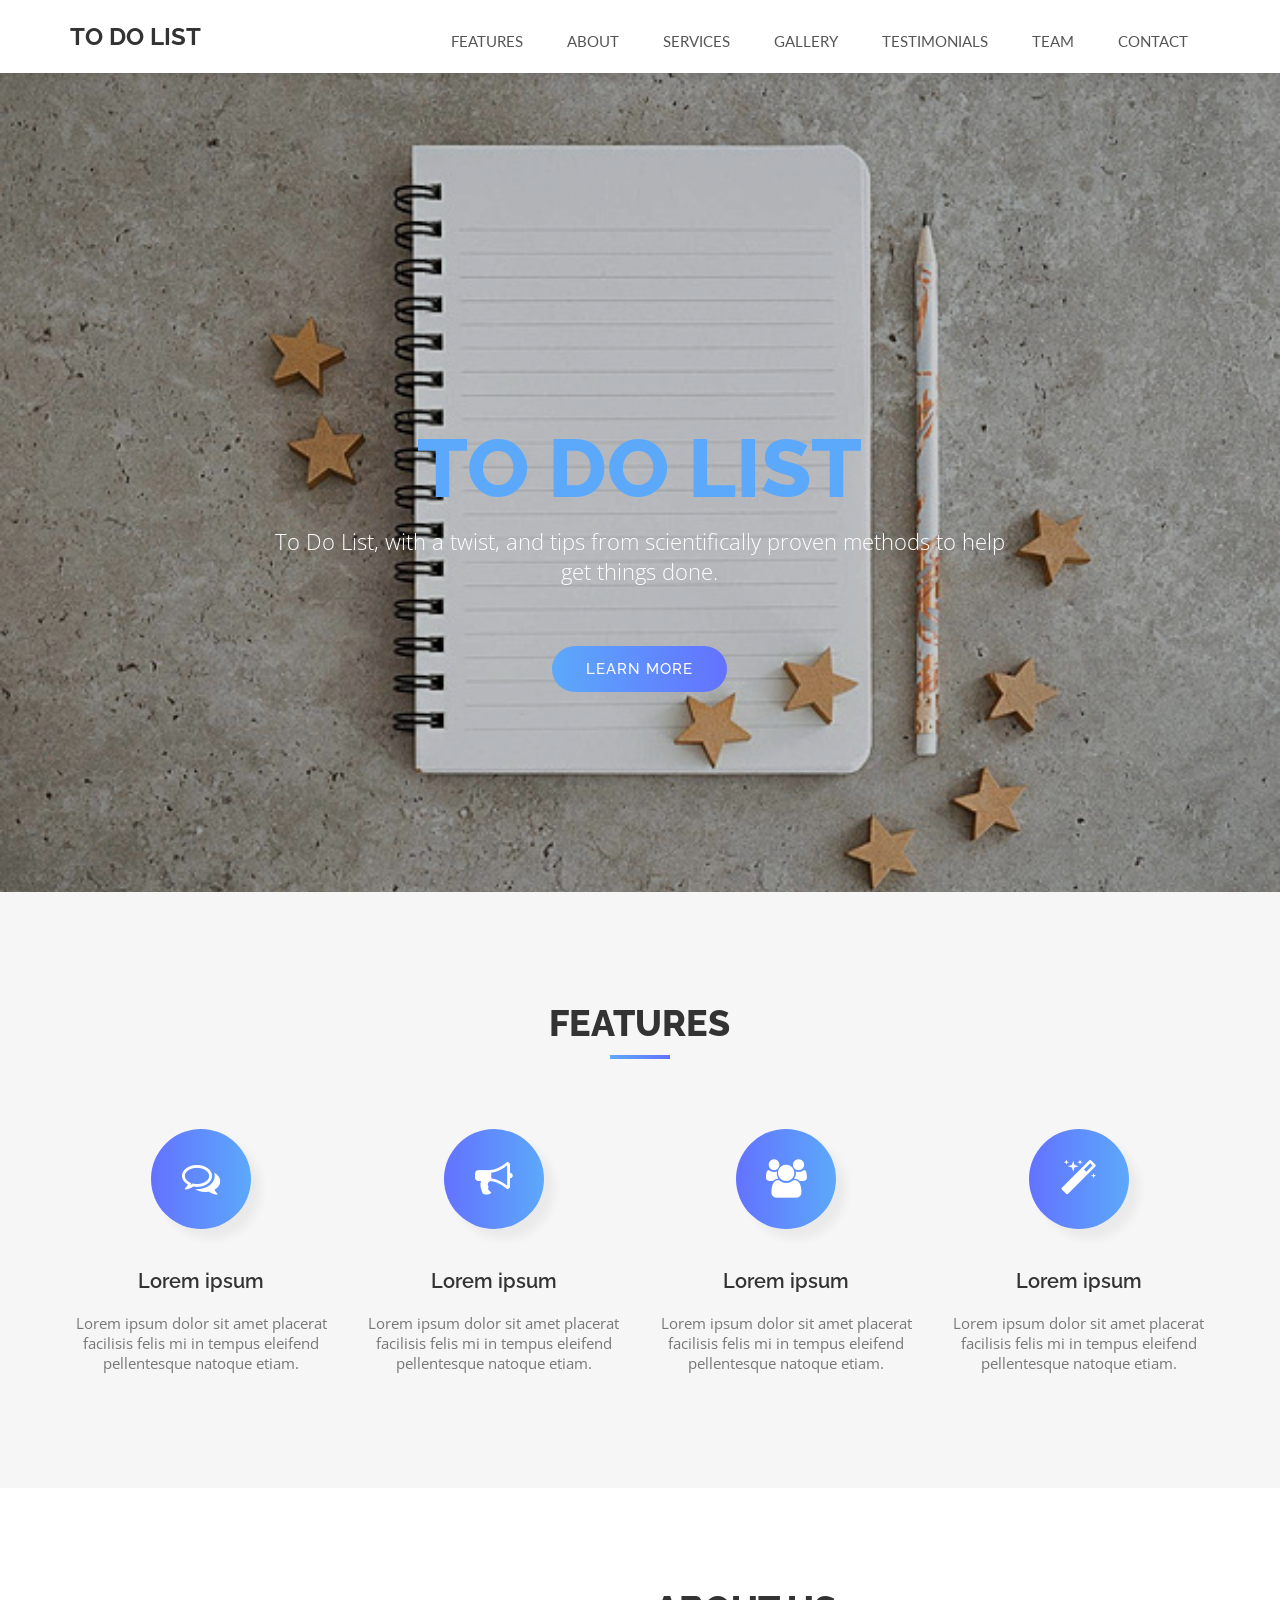
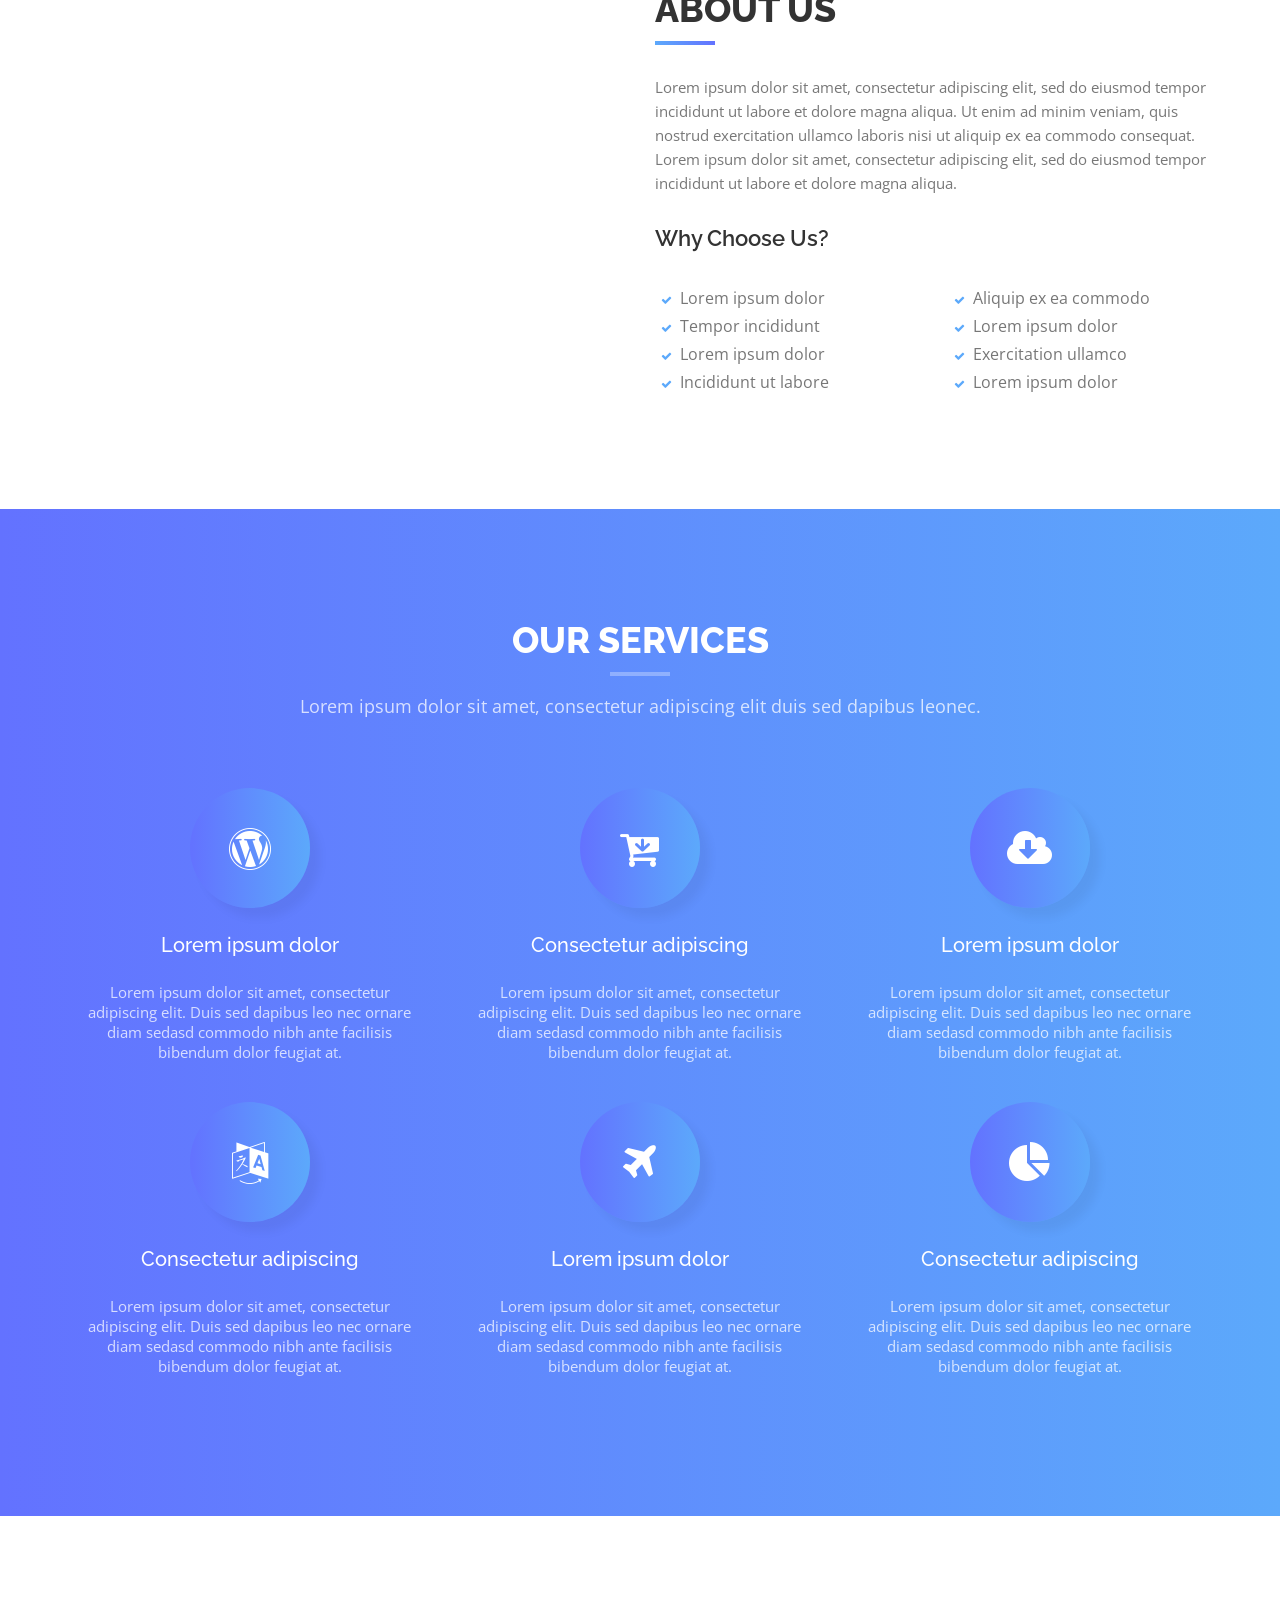
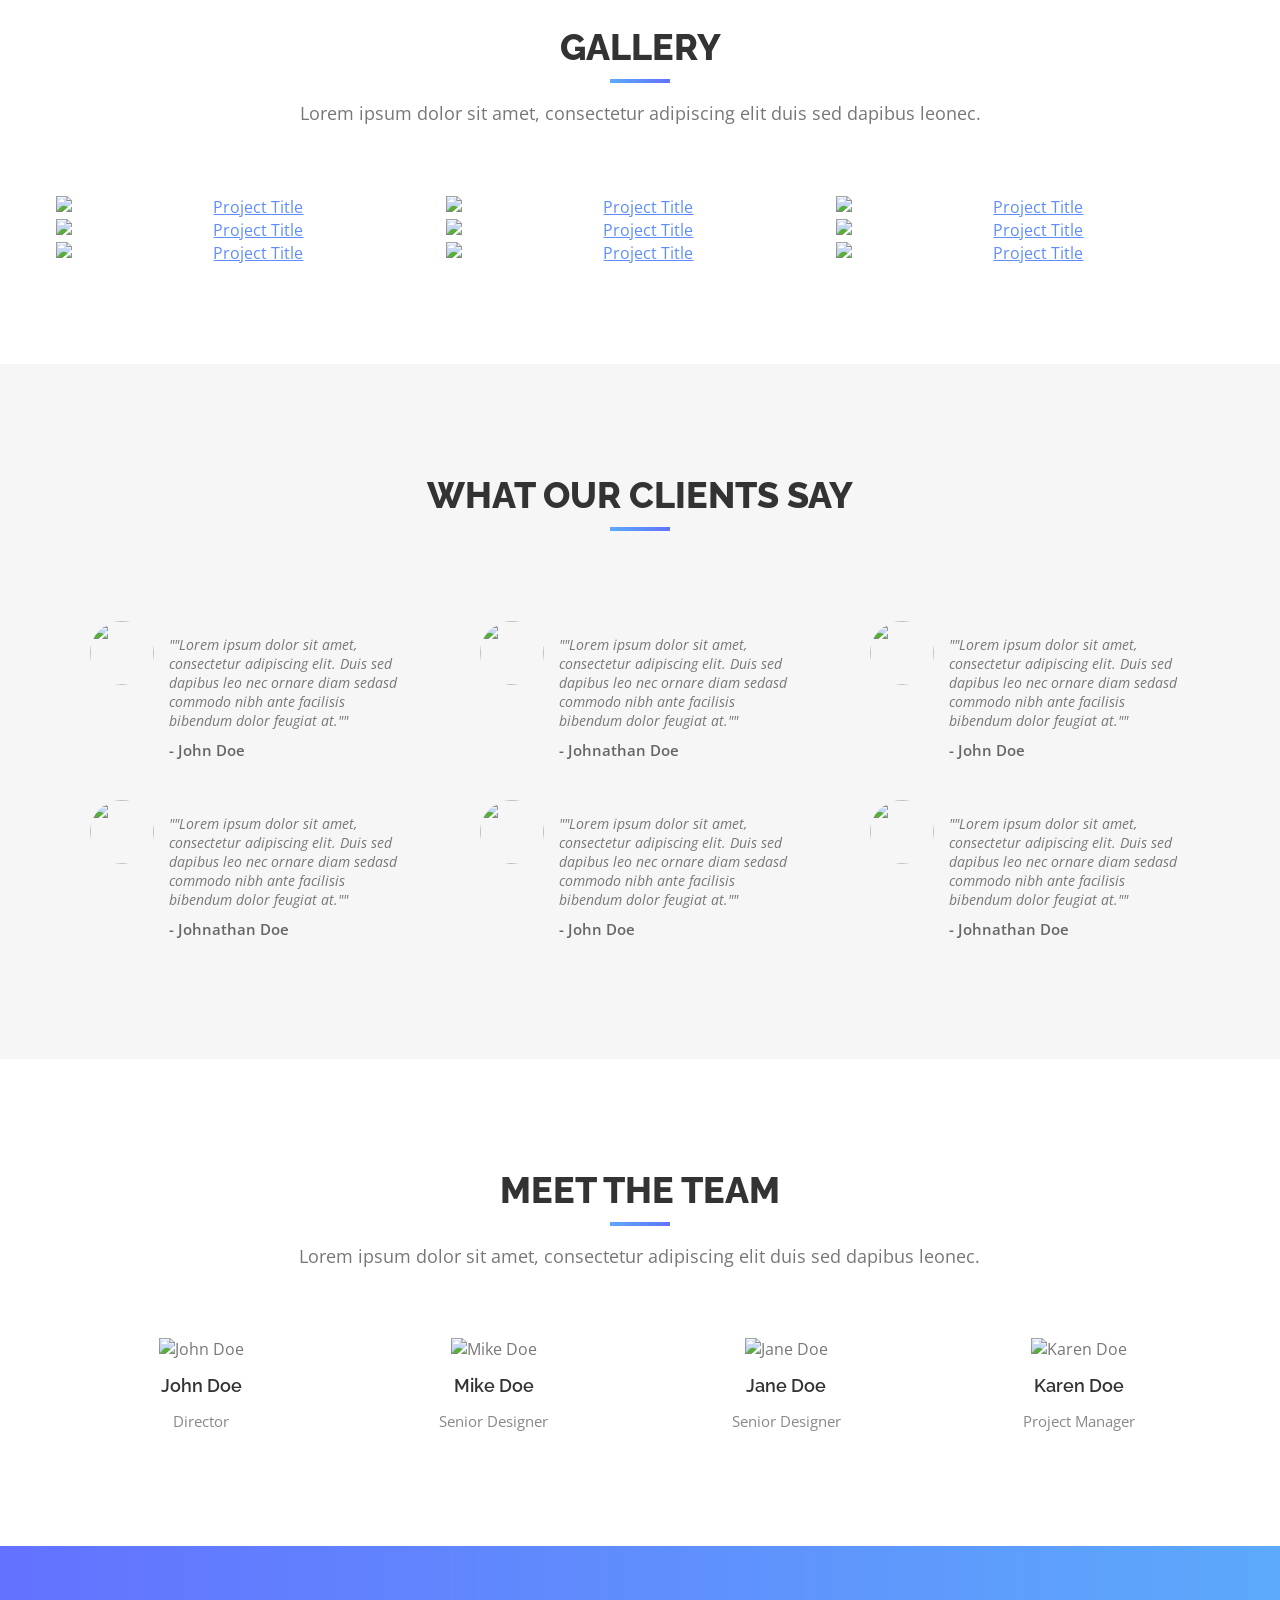
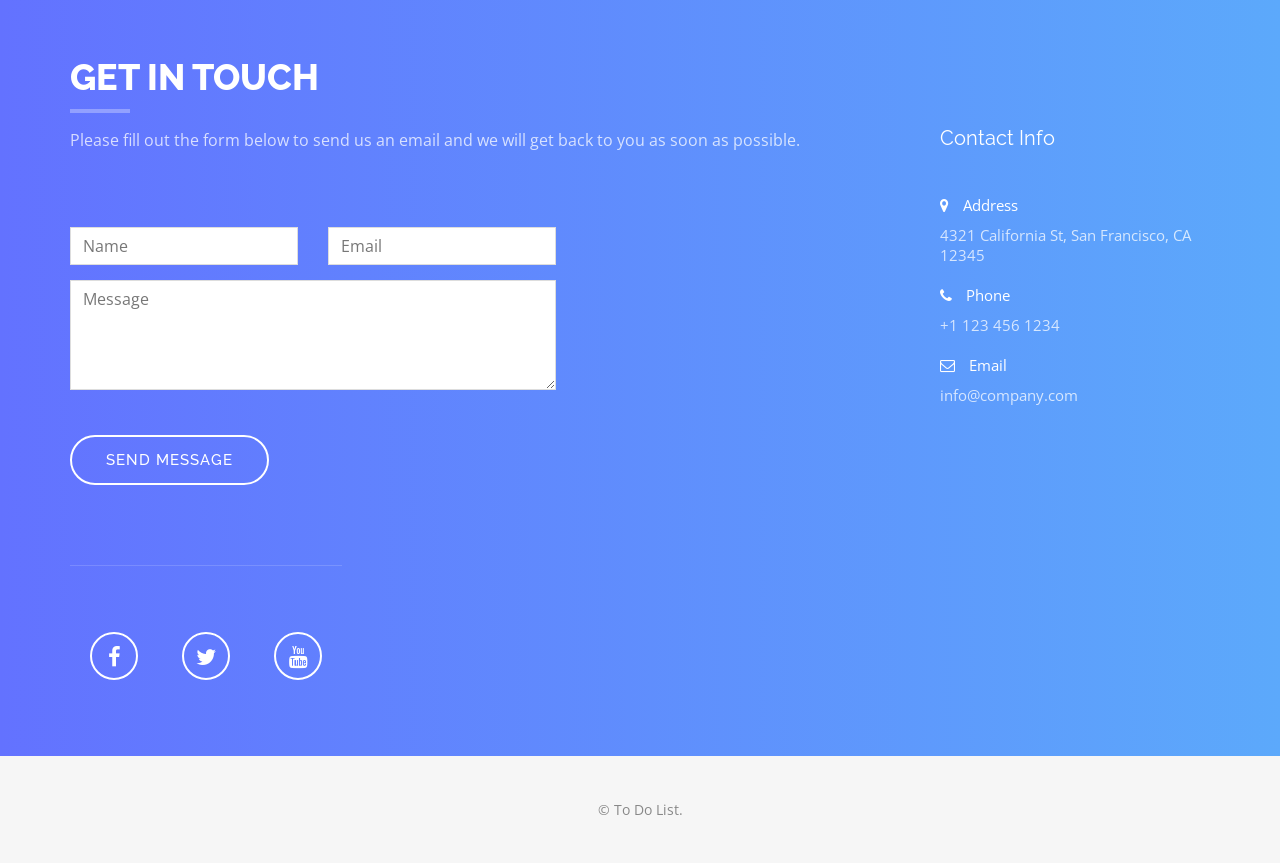
==== index.html @ b8f1b3ad "changed hero" ====
<!DOCTYPE html>
<html lang="en">
  <head>
    <meta charset="utf-8" />
    <meta name="viewport" content="width=device-width, initial-scale=1" />
    <link
      rel="stylesheet"
      href="https://cdn.jsdelivr.net/npm/font-awesome@4.7.0/css/font-awesome.min.css"
    />
    <link
      href="https://fonts.googleapis.com/css?family=Open+Sans:300,400,600,700|Lato:400,700|Raleway:300,400,500,600,700,800,900"
      rel="stylesheet"
    />
    <link rel="stylesheet" href="styles.css" />
    <title>To Do List</title>
    <meta
      name="description"
      content="Website for To Do List"
    />
  </head>
  <body id="page-top">
    <nav id="menu" class="site-nav">
      <div class="container nav-inner">
        <a class="nav-brand page-scroll" href="#page-top">
          To Do List
        </a>
        <button
          type="button"
          class="nav-toggle"
          aria-expanded="false"
          aria-controls="nav-links"
        >
          <span class="visually-hidden">Toggle navigation</span>
          <span class="nav-toggle-bar"></span>
          <span class="nav-toggle-bar"></span>
          <span class="nav-toggle-bar"></span>
        </button>
        <div id="nav-links" class="nav-links">
          <ul class="nav-list">
            <li><a href="#features" class="page-scroll">Features</a></li>
            <li><a href="#about" class="page-scroll">About</a></li>
            <li><a href="#services" class="page-scroll">Services</a></li>
            <li><a href="#portfolio" class="page-scroll">Gallery</a></li>
            <li><a href="#testimonials" class="page-scroll">Testimonials</a></li>
            <li><a href="#team" class="page-scroll">Team</a></li>
            <li><a href="#contact" class="page-scroll">Contact</a></li>
          </ul>
        </div>
      </div>
    </nav>

    <header id="header">
      <div class="intro">
        <div class="overlay">
          <div class="container">
            <div class="row">
              <div class="col-8 col-center intro-text">
                <h1><span>To Do List</span></h1>
                <p>
                  To Do List, with a twist, and tips from scientifically proven methods to help get things done.
                </p>
                <a href="#features" class="btn btn-custom btn-lg page-scroll">
                  Learn More
                </a>
              </div>
            </div>
          </div>
        </div>
      </div>
    </header>

    <div id="features" class="text-center">
      <div class="container">
        <div class="col-10 col-center section-title">
          <h2>Features</h2>
        </div>
        <div class="row">
          <div class="col-3">
            <i class="fa fa-comments-o"></i>
            <h3>Lorem ipsum</h3>
            <p>
              Lorem ipsum dolor sit amet placerat facilisis felis mi in tempus
              eleifend pellentesque natoque etiam.
            </p>
          </div>
          <div class="col-3">
            <i class="fa fa-bullhorn"></i>
            <h3>Lorem ipsum</h3>
            <p>
              Lorem ipsum dolor sit amet placerat facilisis felis mi in tempus
              eleifend pellentesque natoque etiam.
            </p>
          </div>
          <div class="col-3">
            <i class="fa fa-group"></i>
            <h3>Lorem ipsum</h3>
            <p>
              Lorem ipsum dolor sit amet placerat facilisis felis mi in tempus
              eleifend pellentesque natoque etiam.
            </p>
          </div>
          <div class="col-3">
            <i class="fa fa-magic"></i>
            <h3>Lorem ipsum</h3>
            <p>
              Lorem ipsum dolor sit amet placerat facilisis felis mi in tempus
              eleifend pellentesque natoque etiam.
            </p>
          </div>
        </div>
      </div>
    </div>

    <div id="about">
      <div class="container">
        <div class="row">
          <div class="col-6">
            <img src="img/about.jpg" class="img-fluid" alt="" />
          </div>
          <div class="col-6">
            <div class="about-text">
              <h2>About Us</h2>
              <p>
                Lorem ipsum dolor sit amet, consectetur adipiscing elit, sed do
                eiusmod tempor incididunt ut labore et dolore magna aliqua. Ut
                enim ad minim veniam, quis nostrud exercitation ullamco laboris
                nisi ut aliquip ex ea commodo consequat. Lorem ipsum dolor sit
                amet, consectetur adipiscing elit, sed do eiusmod tempor
                incididunt ut labore et dolore magna aliqua.
              </p>
              <h3>Why Choose Us?</h3>
              <div class="list-style">
                <div class="col-6">
                  <ul>
                    <li>Lorem ipsum dolor</li>
                    <li>Tempor incididunt</li>
                    <li>Lorem ipsum dolor</li>
                    <li>Incididunt ut labore</li>
                  </ul>
                </div>
                <div class="col-6">
                  <ul>
                    <li>Aliquip ex ea commodo</li>
                    <li>Lorem ipsum dolor</li>
                    <li>Exercitation ullamco</li>
                    <li>Lorem ipsum dolor</li>
                  </ul>
                </div>
              </div>
            </div>
          </div>
        </div>
      </div>
    </div>

    <div id="services" class="text-center">
      <div class="container">
        <div class="section-title">
          <h2>Our Services</h2>
          <p>
            Lorem ipsum dolor sit amet, consectetur adipiscing elit duis sed
            dapibus leonec.
          </p>
        </div>
        <div class="row">
          <div class="col-4">
            <i class="fa fa-wordpress"></i>
            <div class="service-desc">
              <h3>Lorem ipsum dolor</h3>
              <p>
                Lorem ipsum dolor sit amet, consectetur adipiscing elit. Duis sed
                dapibus leo nec ornare diam sedasd commodo nibh ante facilisis
                bibendum dolor feugiat at.
              </p>
            </div>
          </div>
          <div class="col-4">
            <i class="fa fa-cart-arrow-down"></i>
            <div class="service-desc">
              <h3>Consectetur adipiscing</h3>
              <p>
                Lorem ipsum dolor sit amet, consectetur adipiscing elit. Duis sed
                dapibus leo nec ornare diam sedasd commodo nibh ante facilisis
                bibendum dolor feugiat at.
              </p>
            </div>
          </div>
          <div class="col-4">
            <i class="fa fa-cloud-download"></i>
            <div class="service-desc">
              <h3>Lorem ipsum dolor</h3>
              <p>
                Lorem ipsum dolor sit amet, consectetur adipiscing elit. Duis sed
                dapibus leo nec ornare diam sedasd commodo nibh ante facilisis
                bibendum dolor feugiat at.
              </p>
            </div>
          </div>
          <div class="col-4">
            <i class="fa fa-language"></i>
            <div class="service-desc">
              <h3>Consectetur adipiscing</h3>
              <p>
                Lorem ipsum dolor sit amet, consectetur adipiscing elit. Duis sed
                dapibus leo nec ornare diam sedasd commodo nibh ante facilisis
                bibendum dolor feugiat at.
              </p>
            </div>
          </div>
          <div class="col-4">
            <i class="fa fa-plane"></i>
            <div class="service-desc">
              <h3>Lorem ipsum dolor</h3>
              <p>
                Lorem ipsum dolor sit amet, consectetur adipiscing elit. Duis sed
                dapibus leo nec ornare diam sedasd commodo nibh ante facilisis
                bibendum dolor feugiat at.
              </p>
            </div>
          </div>
          <div class="col-4">
            <i class="fa fa-pie-chart"></i>
            <div class="service-desc">
              <h3>Consectetur adipiscing</h3>
              <p>
                Lorem ipsum dolor sit amet, consectetur adipiscing elit. Duis sed
                dapibus leo nec ornare diam sedasd commodo nibh ante facilisis
                bibendum dolor feugiat at.
              </p>
            </div>
          </div>
        </div>
      </div>
    </div>

    <div id="portfolio" class="text-center">
      <div class="container">
        <div class="section-title">
          <h2>Gallery</h2>
          <p>
            Lorem ipsum dolor sit amet, consectetur adipiscing elit duis sed
            dapibus leonec.
          </p>
        </div>
        <div class="row">
          <div class="portfolio-items">
            <div class="col-4">
              <div class="portfolio-item">
                <div class="hover-bg">
                  <a
                    href="img/portfolio/01-large.jpg"
                    title="Project Title"
                    data-lightbox-gallery="gallery1"
                  >
                    <div class="hover-text">
                      <h4>Project Title</h4>
                    </div>
                    <img
                      src="img/portfolio/01-small.jpg"
                      class="img-fluid"
                      alt="Project Title"
                    />
                  </a>
                </div>
              </div>
            </div>
            <div class="col-4">
              <div class="portfolio-item">
                <div class="hover-bg">
                  <a
                    href="img/portfolio/02-large.jpg"
                    title="Project Title"
                    data-lightbox-gallery="gallery1"
                  >
                    <div class="hover-text">
                      <h4>Project Title</h4>
                    </div>
                    <img
                      src="img/portfolio/02-small.jpg"
                      class="img-fluid"
                      alt="Project Title"
                    />
                  </a>
                </div>
              </div>
            </div>
            <div class="col-4">
              <div class="portfolio-item">
                <div class="hover-bg">
                  <a
                    href="img/portfolio/03-large.jpg"
                    title="Project Title"
                    data-lightbox-gallery="gallery1"
                  >
                    <div class="hover-text">
                      <h4>Project Title</h4>
                    </div>
                    <img
                      src="img/portfolio/03-small.jpg"
                      class="img-fluid"
                      alt="Project Title"
                    />
                  </a>
                </div>
              </div>
            </div>
            <div class="col-4">
              <div class="portfolio-item">
                <div class="hover-bg">
                  <a
                    href="img/portfolio/04-large.jpg"
                    title="Project Title"
                    data-lightbox-gallery="gallery1"
                  >
                    <div class="hover-text">
                      <h4>Project Title</h4>
                    </div>
                    <img
                      src="img/portfolio/04-small.jpg"
                      class="img-fluid"
                      alt="Project Title"
                    />
                  </a>
                </div>
              </div>
            </div>
            <div class="col-4">
              <div class="portfolio-item">
                <div class="hover-bg">
                  <a
                    href="img/portfolio/05-large.jpg"
                    title="Project Title"
                    data-lightbox-gallery="gallery1"
                  >
                    <div class="hover-text">
                      <h4>Project Title</h4>
                    </div>
                    <img
                      src="img/portfolio/05-small.jpg"
                      class="img-fluid"
                      alt="Project Title"
                    />
                  </a>
                </div>
              </div>
            </div>
            <div class="col-4">
              <div class="portfolio-item">
                <div class="hover-bg">
                  <a
                    href="img/portfolio/06-large.jpg"
                    title="Project Title"
                    data-lightbox-gallery="gallery1"
                  >
                    <div class="hover-text">
                      <h4>Project Title</h4>
                    </div>
                    <img
                      src="img/portfolio/06-small.jpg"
                      class="img-fluid"
                      alt="Project Title"
                    />
                  </a>
                </div>
              </div>
            </div>
            <div class="col-4">
              <div class="portfolio-item">
                <div class="hover-bg">
                  <a
                    href="img/portfolio/07-large.jpg"
                    title="Project Title"
                    data-lightbox-gallery="gallery1"
                  >
                    <div class="hover-text">
                      <h4>Project Title</h4>
                    </div>
                    <img
                      src="img/portfolio/07-small.jpg"
                      class="img-fluid"
                      alt="Project Title"
                    />
                  </a>
                </div>
              </div>
            </div>
            <div class="col-4">
              <div class="portfolio-item">
                <div class="hover-bg">
                  <a
                    href="img/portfolio/08-large.jpg"
                    title="Project Title"
                    data-lightbox-gallery="gallery1"
                  >
                    <div class="hover-text">
                      <h4>Project Title</h4>
                    </div>
                    <img
                      src="img/portfolio/08-small.jpg"
                      class="img-fluid"
                      alt="Project Title"
                    />
                  </a>
                </div>
              </div>
            </div>
            <div class="col-4">
              <div class="portfolio-item">
                <div class="hover-bg">
                  <a
                    href="img/portfolio/09-large.jpg"
                    title="Project Title"
                    data-lightbox-gallery="gallery1"
                  >
                    <div class="hover-text">
                      <h4>Project Title</h4>
                    </div>
                    <img
                      src="img/portfolio/09-small.jpg"
                      class="img-fluid"
                      alt="Project Title"
                    />
                  </a>
                </div>
              </div>
            </div>
          </div>
        </div>
      </div>
    </div>

    <div id="testimonials">
      <div class="container">
        <div class="section-title text-center">
          <h2>What our clients say</h2>
        </div>
        <div class="row">
          <div class="col-4">
            <div class="testimonial">
              <div class="testimonial-image">
                <img src="img/testimonials/01.jpg" alt="" />
              </div>
              <div class="testimonial-content">
                <p>
                  ""Lorem ipsum dolor sit amet, consectetur adipiscing elit. Duis
                  sed dapibus leo nec ornare diam sedasd commodo nibh ante
                  facilisis bibendum dolor feugiat at.""
                </p>
                <div class="testimonial-meta"> - John Doe </div>
              </div>
            </div>
          </div>
          <div class="col-4">
            <div class="testimonial">
              <div class="testimonial-image">
                <img src="img/testimonials/02.jpg" alt="" />
              </div>
              <div class="testimonial-content">
                <p>
                  ""Lorem ipsum dolor sit amet, consectetur adipiscing elit. Duis
                  sed dapibus leo nec ornare diam sedasd commodo nibh ante
                  facilisis bibendum dolor feugiat at.""
                </p>
                <div class="testimonial-meta"> - Johnathan Doe </div>
              </div>
            </div>
          </div>
          <div class="col-4">
            <div class="testimonial">
              <div class="testimonial-image">
                <img src="img/testimonials/03.jpg" alt="" />
              </div>
              <div class="testimonial-content">
                <p>
                  ""Lorem ipsum dolor sit amet, consectetur adipiscing elit. Duis
                  sed dapibus leo nec ornare diam sedasd commodo nibh ante
                  facilisis bibendum dolor feugiat at.""
                </p>
                <div class="testimonial-meta"> - John Doe </div>
              </div>
            </div>
          </div>
          <div class="col-4">
            <div class="testimonial">
              <div class="testimonial-image">
                <img src="img/testimonials/04.jpg" alt="" />
              </div>
              <div class="testimonial-content">
                <p>
                  ""Lorem ipsum dolor sit amet, consectetur adipiscing elit. Duis
                  sed dapibus leo nec ornare diam sedasd commodo nibh ante
                  facilisis bibendum dolor feugiat at.""
                </p>
                <div class="testimonial-meta"> - Johnathan Doe </div>
              </div>
            </div>
          </div>
          <div class="col-4">
            <div class="testimonial">
              <div class="testimonial-image">
                <img src="img/testimonials/05.jpg" alt="" />
              </div>
              <div class="testimonial-content">
                <p>
                  ""Lorem ipsum dolor sit amet, consectetur adipiscing elit. Duis
                  sed dapibus leo nec ornare diam sedasd commodo nibh ante
                  facilisis bibendum dolor feugiat at.""
                </p>
                <div class="testimonial-meta"> - John Doe </div>
              </div>
            </div>
          </div>
          <div class="col-4">
            <div class="testimonial">
              <div class="testimonial-image">
                <img src="img/testimonials/06.jpg" alt="" />
              </div>
              <div class="testimonial-content">
                <p>
                  ""Lorem ipsum dolor sit amet, consectetur adipiscing elit. Duis
                  sed dapibus leo nec ornare diam sedasd commodo nibh ante
                  facilisis bibendum dolor feugiat at.""
                </p>
                <div class="testimonial-meta"> - Johnathan Doe </div>
              </div>
            </div>
          </div>
        </div>
      </div>
    </div>

    <div id="team" class="text-center">
      <div class="container">
        <div class="col-8 col-center section-title">
          <h2>Meet the Team</h2>
          <p>
            Lorem ipsum dolor sit amet, consectetur adipiscing elit duis sed
            dapibus leonec.
          </p>
        </div>
        <div class="row">
          <div class="col-3 team">
            <div class="team-card">
              <img src="img/team/01.jpg" alt="John Doe" class="team-img" />
              <div class="team-caption">
                <h4>John Doe</h4>
                <p>Director</p>
              </div>
            </div>
          </div>
          <div class="col-3 team">
            <div class="team-card">
              <img src="img/team/02.jpg" alt="Mike Doe" class="team-img" />
              <div class="team-caption">
                <h4>Mike Doe</h4>
                <p>Senior Designer</p>
              </div>
            </div>
          </div>
          <div class="col-3 team">
            <div class="team-card">
              <img src="img/team/03.jpg" alt="Jane Doe" class="team-img" />
              <div class="team-caption">
                <h4>Jane Doe</h4>
                <p>Senior Designer</p>
              </div>
            </div>
          </div>
          <div class="col-3 team">
            <div class="team-card">
              <img src="img/team/04.jpg" alt="Karen Doe" class="team-img" />
              <div class="team-caption">
                <h4>Karen Doe</h4>
                <p>Project Manager</p>
              </div>
            </div>
          </div>
        </div>
      </div>
    </div>

    <div>
      <div id="contact">
        <div class="container">
          <div class="col-8">
            <div class="row">
              <div class="section-title">
                <h2>Get In Touch</h2>
                <p>
                  Please fill out the form below to send us an email and we will
                  get back to you as soon as possible.
                </p>
              </div>
              <form name="sentMessage" novalidate>
                <div class="row">
                  <div class="col-6">
                    <div class="form-group">
                      <input
                        type="text"
                        id="name"
                        name="name"
                        class="field"
                        placeholder="Name"
                        required
                      />
                      <p class="field-error"></p>
                    </div>
                  </div>
                  <div class="col-6">
                    <div class="form-group">
                      <input
                        type="email"
                        id="email"
                        name="email"
                        class="field"
                        placeholder="Email"
                        required
                      />
                      <p class="field-error"></p>
                    </div>
                  </div>
                </div>
                <div class="form-group">
                  <textarea
                    name="message"
                    id="message"
                    class="field"
                    rows="4"
                    placeholder="Message"
                    required
                  ></textarea>
                  <p class="field-error"></p>
                </div>
                <div id="success"></div>
                <button type="submit" class="btn btn-custom btn-lg">
                  Send Message
                </button>
              </form>
            </div>
          </div>
          <div class="col-3 col-offset-1 contact-info">
            <div class="contact-item">
              <h3>Contact Info</h3>
              <p>
                <span><i class="fa fa-map-marker"></i> Address</span>
                4321 California St, San Francisco, CA 12345
              </p>
            </div>
            <div class="contact-item">
              <p>
                <span><i class="fa fa-phone"></i> Phone</span>
                +1 123 456 1234
              </p>
            </div>
            <div class="contact-item">
              <p>
                <span><i class="fa fa-envelope-o"></i> Email</span>
                info@company.com
              </p>
            </div>
          </div>
          <div class="col-12">
            <div class="row">
              <div class="social">
                <ul>
                  <li>
                    <a href="https://fb.com"><i class="fa fa-facebook"></i></a>
                  </li>
                  <li>
                    <a href="https://twitter.com"
                      ><i class="fa fa-twitter"></i
                    ></a>
                  </li>
                  <li>
                    <a href="https://youtube.com"
                      ><i class="fa fa-youtube"></i
                    ></a>
                  </li>
                </ul>
              </div>
            </div>
          </div>
        </div>
      </div>
      <div id="footer">
        <div class="container text-center">
          <p>
            &copy; To Do List.
          </p>
        </div>
      </div>
    </div>

    <script src="script.js"></script>
  </body>
</html>
---- styles.css ----
*,
*::before,
*::after {
  box-sizing: border-box;
}

body,
html {
  font-family: "Open Sans", sans-serif;
  text-rendering: optimizeLegibility !important;
  -webkit-font-smoothing: antialiased !important;
  color: #777;
  font-weight: 400;
  width: 100% !important;
  height: 100% !important;
  margin: 0;
}

body {
  padding-top: 70px;
}

img {
  max-width: 100%;
  height: auto;
}

/* Layout */
.container {
  max-width: 1170px;
  margin: 0 auto;
  padding: 0 15px;
}

.row {
  display: flex;
  flex-wrap: wrap;
  margin: 0 -15px;
}

[class*="col-"] {
  padding: 0 15px;
  width: 100%;
}

.col-12 {
  width: 100%;
}

.col-10 {
  width: 83.333%;
}

.col-8 {
  width: 66.666%;
}

.col-6 {
  width: 50%;
}

.col-4 {
  width: 33.333%;
}

.col-3 {
  width: 25%;
}

.col-center {
  margin-left: auto;
  margin-right: auto;
}

.col-offset-1 {
  margin-left: 8.333%;
}

.text-center {
  text-align: center;
}

.visually-hidden {
  position: absolute;
  width: 1px;
  height: 1px;
  padding: 0;
  margin: -1px;
  overflow: hidden;
  clip: rect(0, 0, 0, 0);
  border: 0;
}

.img-fluid {
  display: block;
  max-width: 100%;
  height: auto;
}

.btn {
  display: inline-block;
  text-decoration: none;
  cursor: pointer;
}

.btn-lg {
  font-size: 18px;
}

@media (max-width: 991px) {
  .col-4,
  .col-3 {
    width: 50%;
  }

  .col-offset-1 {
    margin-left: 0;
  }
}

@media (max-width: 767px) {
  body {
    padding-top: 60px;
  }

  .col-8,
  .col-6,
  .col-4,
  .col-10 {
    width: 100%;
  }

  #features .col-3 {
    width: 50%;
  }

  #about .list-style .col-6 {
    width: 100%;
  }
}
h2,
h3,
h4 {
  font-family: "Raleway", sans-serif;
}
h2 {
  text-transform: uppercase;
  margin: 0 0 20px;
  font-weight: 800;
  font-size: 36px;
  color: #333;
}
h3 {
  font-size: 20px;
  font-weight: 600;
  color: #333;
}
h4 {
  font-size: 18px;
  color: #333;
  font-weight: 600;
}
h5 {
  text-transform: uppercase;
  font-weight: 700;
  line-height: 20px;
}
p {
  font-size: 15px;
}
p.intro {
  margin: 12px 0 0;
  line-height: 24px;
}
a {
  color: #608dfd;
  font-weight: 400;
}
a:hover,
a:focus {
  text-decoration: none;
  color: #608dfd;
}
ul,
ol {
  list-style: none;
}
ul,
ol {
  padding: 0;
}
hr {
  height: 2px;
  width: 70px;
  text-align: center;
  position: relative;
  background: #1e7a46;
  margin-bottom: 20px;
  border: 0;
}
/* Navigation */
#menu.site-nav {
  position: fixed;
  top: 0;
  left: 0;
  right: 0;
  z-index: 1000;
  padding: 15px 0;
  transition: all 0.8s;
  background-color: #fff;
  box-shadow: 0 0 10px rgba(0, 0, 0, 0.15);
}

#menu .nav-inner {
  display: flex;
  align-items: center;
  justify-content: space-between;
  flex-wrap: wrap;
}

#menu a.nav-brand {
  font-family: "Raleway", sans-serif;
  font-size: 24px;
  font-weight: 700;
  color: #333;
  text-transform: uppercase;
  text-decoration: none;
}

#menu .nav-list {
  display: flex;
  flex-wrap: wrap;
  align-items: center;
  justify-content: flex-end;
  margin: 0;
  padding: 0;
  list-style: none;
}

#menu .nav-list > li > a {
  position: relative;
  display: block;
  font-family: "Lato", sans-serif;
  text-transform: uppercase;
  color: #555;
  font-size: 15px;
  font-weight: 400;
  padding: 8px 2px;
  margin: 9px 20px 0;
  text-decoration: none;
}

#menu .nav-list > li > a::after {
  display: block;
  position: absolute;
  left: 0;
  bottom: -1px;
  width: 0;
  height: 2px;
  background: linear-gradient(to right, #6372ff 0%, #5ca9fb 100%);
  content: "";
  transition: width 0.2s;
}

#menu .nav-list > li > a:hover::after,
#menu .nav-list > li > a:focus::after {
  width: 100%;
}

.nav-toggle {
  display: none;
  flex-direction: column;
  justify-content: center;
  gap: 5px;
  width: 44px;
  height: 44px;
  padding: 0;
  border: 1px solid #ddd;
  border-radius: 0;
  background: #fff;
  cursor: pointer;
}

.nav-toggle-bar {
  display: block;
  width: 22px;
  height: 2px;
  margin: 0 auto;
  background-color: #555;
  transition: background-color 0.2s;
}

.nav-toggle:hover,
.nav-toggle:focus {
  border-color: #608dfd;
}

.nav-toggle:hover .nav-toggle-bar,
.nav-toggle:focus .nav-toggle-bar {
  background-color: #608dfd;
}

@media (max-width: 767px) {
  .nav-toggle {
    display: flex;
  }

  #menu .nav-links {
    display: none;
    width: 100%;
    order: 3;
  }

  #menu .nav-links.is-open {
    display: block;
  }

  #menu .nav-list {
    flex-direction: column;
    align-items: flex-start;
    padding: 10px 0 5px;
  }

  #menu .nav-list > li > a {
    margin: 6px 0;
  }
}
.section-title {
  margin-bottom: 70px;
}
.section-title h2 {
  position: relative;
  margin-top: 10px;
  margin-bottom: 15px;
  padding-bottom: 15px;
}
.section-title h2::after {
  position: absolute;
  content: "";
  background: linear-gradient(to right, #5ca9fb 0%, #6372ff 100%);
  height: 4px;
  width: 60px;
  bottom: 0;
  margin-left: -30px;
  left: 50%;
}
.section-title p {
  font-size: 18px;
}
.btn-custom {
  font-family: "Raleway", sans-serif;
  text-transform: uppercase;
  color: #fff;
  background-color: #5ca9fb;
  background-image: linear-gradient(to right, #5ca9fb 0%, #6372ff 100%);
  padding: 14px 34px;
  letter-spacing: 1px;
  margin: 0;
  font-size: 15px;
  font-weight: 500;
  border-radius: 25px;
  transition: all 0.5s linear;
  border: 0;
}
.btn-custom:hover,
.btn-custom:focus,
.btn-custom.focus,
.btn-custom:active,
.btn-custom.active {
  color: #fff;
  background-image: none;
  background-color: #6372ff;
}
.btn:active,
.btn.active {
  background-image: none;
  outline: 0;
  -webkit-box-shadow: none;
  box-shadow: none;
}
a:focus,
.btn:focus,
.btn:active:focus,
.btn.active:focus,
.btn.focus,
.btn:active.focus,
.btn.active.focus {
  outline: none;
  outline-offset: none;
}
/* Header Section */
.intro {
  display: table;
  width: 100%;
  padding: 0;
  background: url(img/intro-bg.jpg) center center no-repeat;
  background-color: #e5e5e5;
  -webkit-background-size: cover;
  -moz-background-size: cover;
  background-size: cover;
  -o-background-size: cover;
}
.intro .overlay {
  background: rgba(0, 0, 0, 0.2);
}
.intro h1 {
  font-family: "Raleway", sans-serif;
  color: #fff;
  font-size: 82px;
  font-weight: 700;
  text-transform: uppercase;
  margin-top: 0;
  margin-bottom: 10px;
}
.intro h1 span {
  font-weight: 800;
  color: #5ca9fb;
}
.intro p {
  color: #fff;
  font-size: 22px;
  font-weight: 300;
  line-height: 30px;
  margin: 0 auto;
  margin-bottom: 60px;
}
header .intro-text {
  padding-top: 350px;
  padding-bottom: 200px;
  text-align: center;
}
/* Features Section */
#features {
  padding: 100px 0;
  background: #f6f6f6;
}
#features i.fa {
  font-size: 38px;
  margin-bottom: 20px;
  transition: all 0.5s;
  color: #fff;
  width: 100px;
  height: 100px;
  padding: 30px 0;
  border-radius: 50%;
  background: linear-gradient(to right, #6372ff 0%, #5ca9fb 100%);
  box-shadow: 10px 10px 10px rgba(0, 0, 0, 0.05);
}
/* About Section */
#about {
  padding: 100px 0;
}
#about h3 {
  font-size: 22px;
  margin: 0 0 20px;
}
#about h2 {
  position: relative;
  margin-bottom: 15px;
  padding-bottom: 15px;
}
#about h2::after {
  position: absolute;
  content: "";
  background: linear-gradient(to right, #5ca9fb 0%, #6372ff 100%);
  height: 4px;
  width: 60px;
  bottom: 0;
  left: 0;
}
#about .list-style {
  display: flex;
  flex-wrap: wrap;
  margin: 0 -15px;
}

#about .list-style .col-6 {
  width: 50%;
}

#about .about-text li {
  margin-bottom: 6px;
  margin-left: 6px;
  list-style: none;
  padding: 0;
}
#about .about-text li:before {
  content: "\f00c";
  font-family: "FontAwesome";
  color: #5ca9fb;
  font-size: 11px;
  font-weight: 300;
  padding-right: 8px;
}
#about img {
  width: 520px;
  margin-top: 10px;
  background: #fff;
  border-right: 0;
  box-shadow: 0 0 50px rgba(0, 0, 0, 0.06);
}
#about p {
  line-height: 24px;
  margin: 30px 0;
}
/* Services Section */
#services {
  padding: 100px 0;
  background: linear-gradient(to right, #6372ff 0%, #5ca9fb 100%);
  color: #fff;
}
#services .service-desc {
  margin: 10px 10px 20px;
}
#services h2 {
  color: #fff;
}
#services .section-title h2::after {
  position: absolute;
  content: "";
  background: rgba(255, 255, 255, 0.3);
  height: 4px;
  width: 60px;
  bottom: 0;
  margin-left: -30px;
  left: 50%;
}
#services i.fa {
  font-size: 42px;
  width: 120px;
  height: 120px;
  padding: 40px 0;
  background: linear-gradient(to right, #6372ff 0%, #5ca9fb 100%);
  border-radius: 50%;
  color: #fff;
  box-shadow: 10px 10px 10px rgba(0, 0, 0, 0.05);
}
#services h3 {
  font-weight: 500;
  padding: 5px 0;
  color: #fff;
}
#services p {
  color: rgba(255, 255, 255, 0.75);
}
#services .service-desc {
  margin-bottom: 40px;
}
/* Portfolio Section */
#portfolio {
  padding: 100px 0;
}
.portfolio-items {
  display: flex;
  flex-wrap: wrap;
  width: 100%;
}

.portfolio-item {
  margin: 1px -15px 0 -14px;
  padding: 0;
}

.portfolio-item .img-fluid {
  width: 100%;
}
.portfolio-item .hover-bg {
  overflow: hidden;
  position: relative;
  margin: 0;
}
.hover-bg .hover-text {
  position: absolute;
  text-align: center;
  margin: 0 auto;
  color: #fff;
  background: linear-gradient(
    to right,
    rgba(99, 114, 255, 0.8) 0%,
    rgba(92, 169, 251, 0.8) 100%
  );
  padding: 30% 0 0;
  height: 100%;
  width: 100%;
  opacity: 0;
  transition: all 0.5s;
}
.hover-bg .hover-text > h4 {
  opacity: 0;
  color: #fff;
  -webkit-transform: translateY(100%);
  transform: translateY(100%);
  transition: all 0.3s;
  font-size: 18px;
  letter-spacing: 1px;
  font-weight: 500;
  text-transform: uppercase;
}
.hover-bg:hover .hover-text > h4 {
  opacity: 1;
  -webkit-transform: translateY(0);
  transform: translateY(0);
}
.hover-bg:hover .hover-text {
  opacity: 1;
}
/* Testimonials Section */
#testimonials {
  padding: 100px 0;
  background: #f6f6f6;
}
#testimonials i {
  color: #e6e6e6;
  font-size: 32px;
  margin-bottom: 20px;
}
.testimonial {
  position: relative;
  padding: 20px;
}
.testimonial-image {
  float: left;
  margin-right: 15px;
}
.testimonial-image,
.testimonial-image img {
  display: block;
  width: 64px;
  height: 64px;
  border-radius: 50%;
}
.testimonial-content {
  position: relative;
  overflow: hidden;
}
.testimonial-content p {
  margin-bottom: 0;
  font-size: 14px;
  font-style: italic;
}
.testimonial-meta {
  margin-top: 10px;
  font-size: 15px;
  font-weight: 600;
  color: #666;
}
/* Team Section */
#team {
  padding: 100px 0;
}
#team h4 {
  margin: 5px 0;
}
#team .team-img {
  width: 240px;
}
#team .team-card {
  background: transparent;
  border: 0;
}
#team .team-card .team-caption {
  padding: 10px 0 0;
  color: #888;
}
/* Contact Section */
#contact > .container {
  display: flex;
  flex-wrap: wrap;
}

#contact {
  padding: 100px 0 60px;
  background: linear-gradient(to right, #6372ff 0%, #5ca9fb 100%);
  color: rgba(255, 255, 255, 0.75);
}
#contact .section-title {
  margin-bottom: 40px;
}
#contact .section-title p {
  font-size: 16px;
}
#contact h2 {
  color: #fff;
  margin-top: 10px;
  margin-bottom: 15px;
  padding-bottom: 15px;
}
#contact .section-title h2::after {
  position: absolute;
  content: "";
  background: rgba(255, 255, 255, 0.3);
  height: 4px;
  width: 60px;
  bottom: 0;
  left: 30px;
}
#contact h3 {
  color: #fff;
  margin-top: 80px;
  margin-bottom: 25px;
  padding-bottom: 20px;
  font-weight: 400;
}
#contact form {
  padding-top: 20px;
}
#contact .btn-custom {
  margin: 30px 0;
  background: transparent;
  border: 2px solid #fff;
}
#contact .btn-custom:hover {
  color: #1f386e;
  background: #fff;
}
label {
  font-size: 12px;
  font-weight: 400;
  font-family: "Open Sans", sans-serif;
  float: left;
}
#contact .field {
  display: block;
  width: 100%;
  padding: 6px 12px;
  font-size: 16px;
  line-height: 1.5;
  color: #444;
  background-color: #fff;
  border: 1px solid #ddd;
  border-radius: 0;
  font-family: inherit;
}

#contact .field:focus {
  border-color: #999;
  outline: 0;
}

#contact .field::placeholder {
  color: #777;
}

#contact .field-error {
  margin: 6px 0 0;
  color: #cc0033;
  font-size: 14px;
}

#contact .form-group {
  margin-bottom: 15px;
}
#contact .contact-item {
  margin: 20px 0;
}
#contact .contact-item span {
  color: rgba(255, 255, 255, 1);
  margin-bottom: 10px;
  display: block;
}
#contact .contact-item i.fa {
  margin-right: 10px;
}
#contact .social {
  border-top: 1px solid rgba(255, 255, 255, 0.15);
  padding-top: 50px;
  margin-top: 50px;
  text-align: center;
}
#contact .social ul li {
  display: inline-block;
  margin: 0 20px;
}
#contact .social i.fa {
  font-size: 22px;
  width: 48px;
  height: 48px;
  padding: 12px 0;
  border: 2px solid #fff;
  color: #fff;
  border-radius: 50%;
  transition: all 0.3s;
}
#contact .social i.fa:hover {
  color: #608dfd;
  background: #fff;
}
/* Footer Section*/
#footer {
  background: #f6f6f6;
  padding: 30px 0;
}
#footer p {
  color: #888;
  font-size: 14px;
}
#footer a {
  color: #608dfd;
}
#footer a:hover {
  border-bottom: 2px solid #608dfd;
}

@media (max-width: 768px) {
  #about img {
    margin: 50px 0;
  }
}
@media screen and (max-width: 400px) {
  #features {
    padding: 60px 0;
  }

  #features .col-3 {
    width: 100%;
  }
}

#break-website-button {
  position: fixed;
  background-color: rgb(249, 127, 127);
  color: white;
  padding: 2em;
  font-size: 1.5em;
  top: 2em;
  right: 2em;
  z-index: 10000;
  border: none;
  cursor: pointer;
}
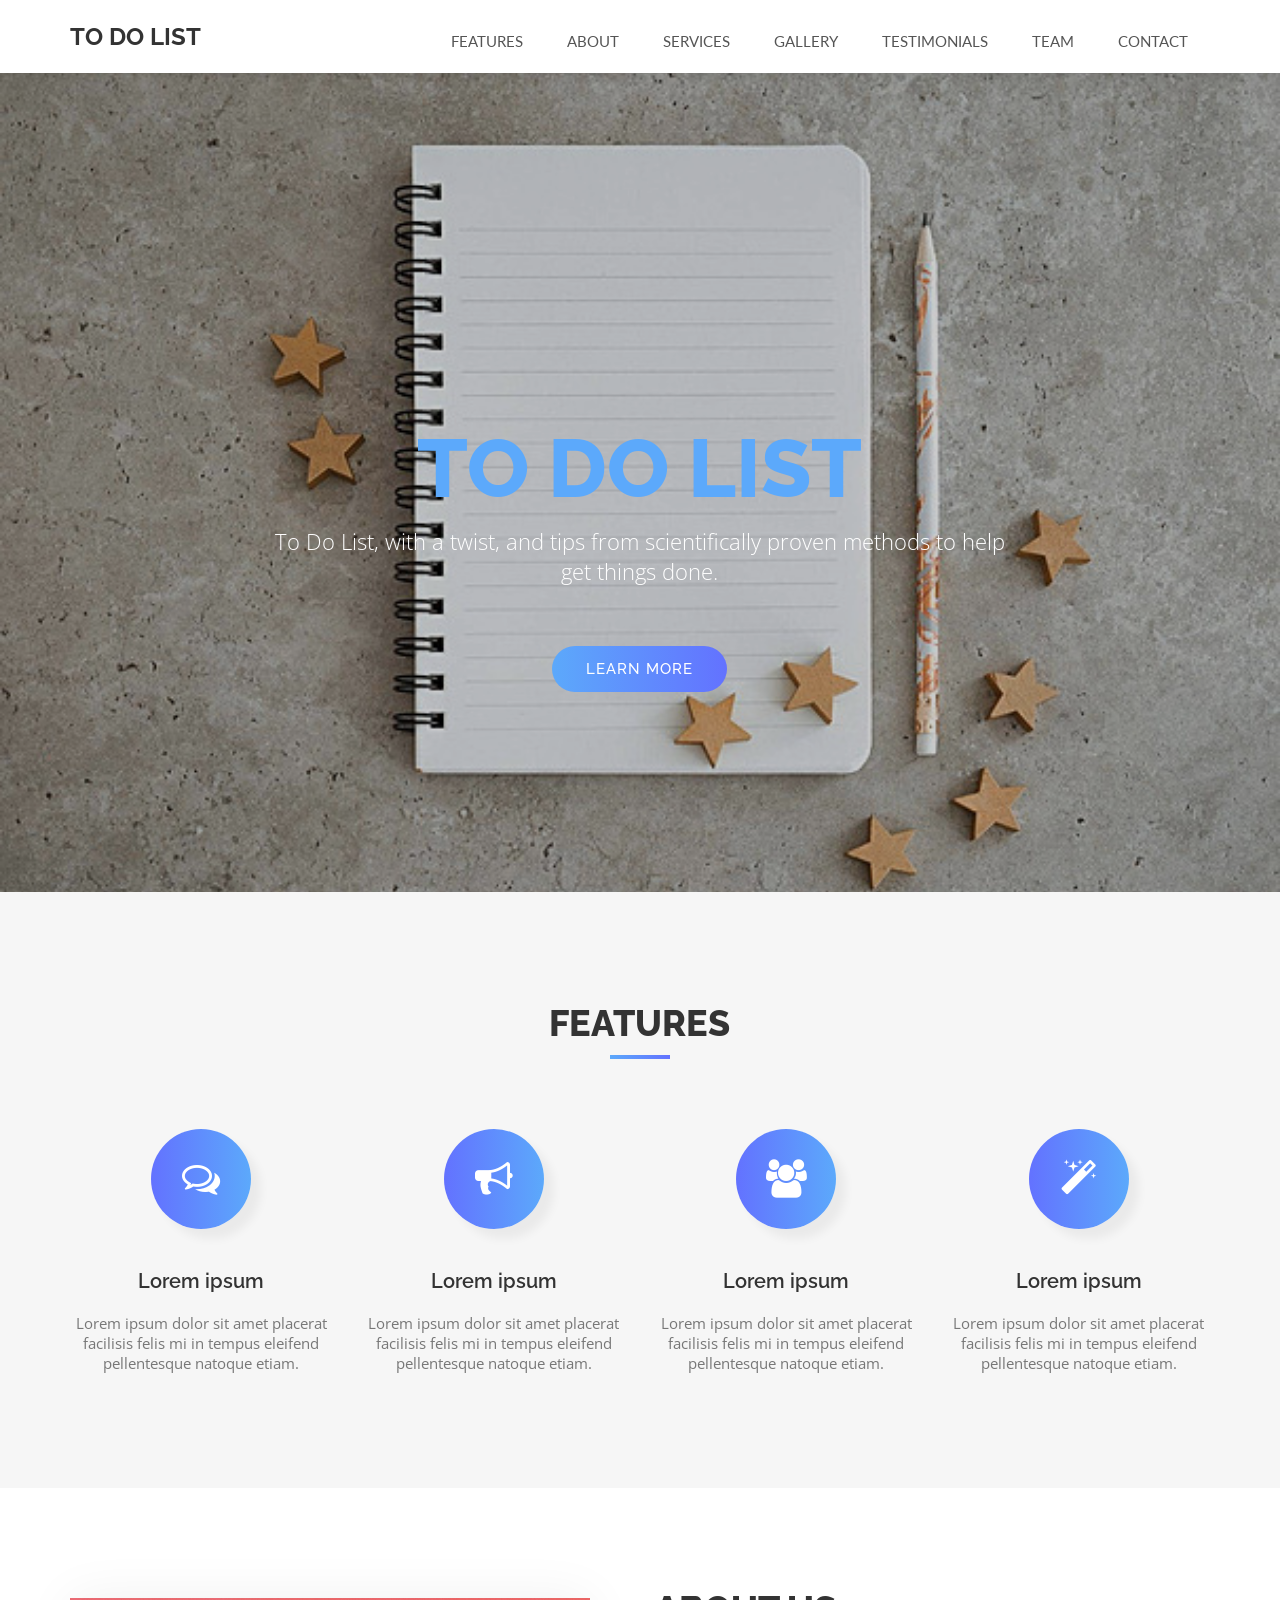
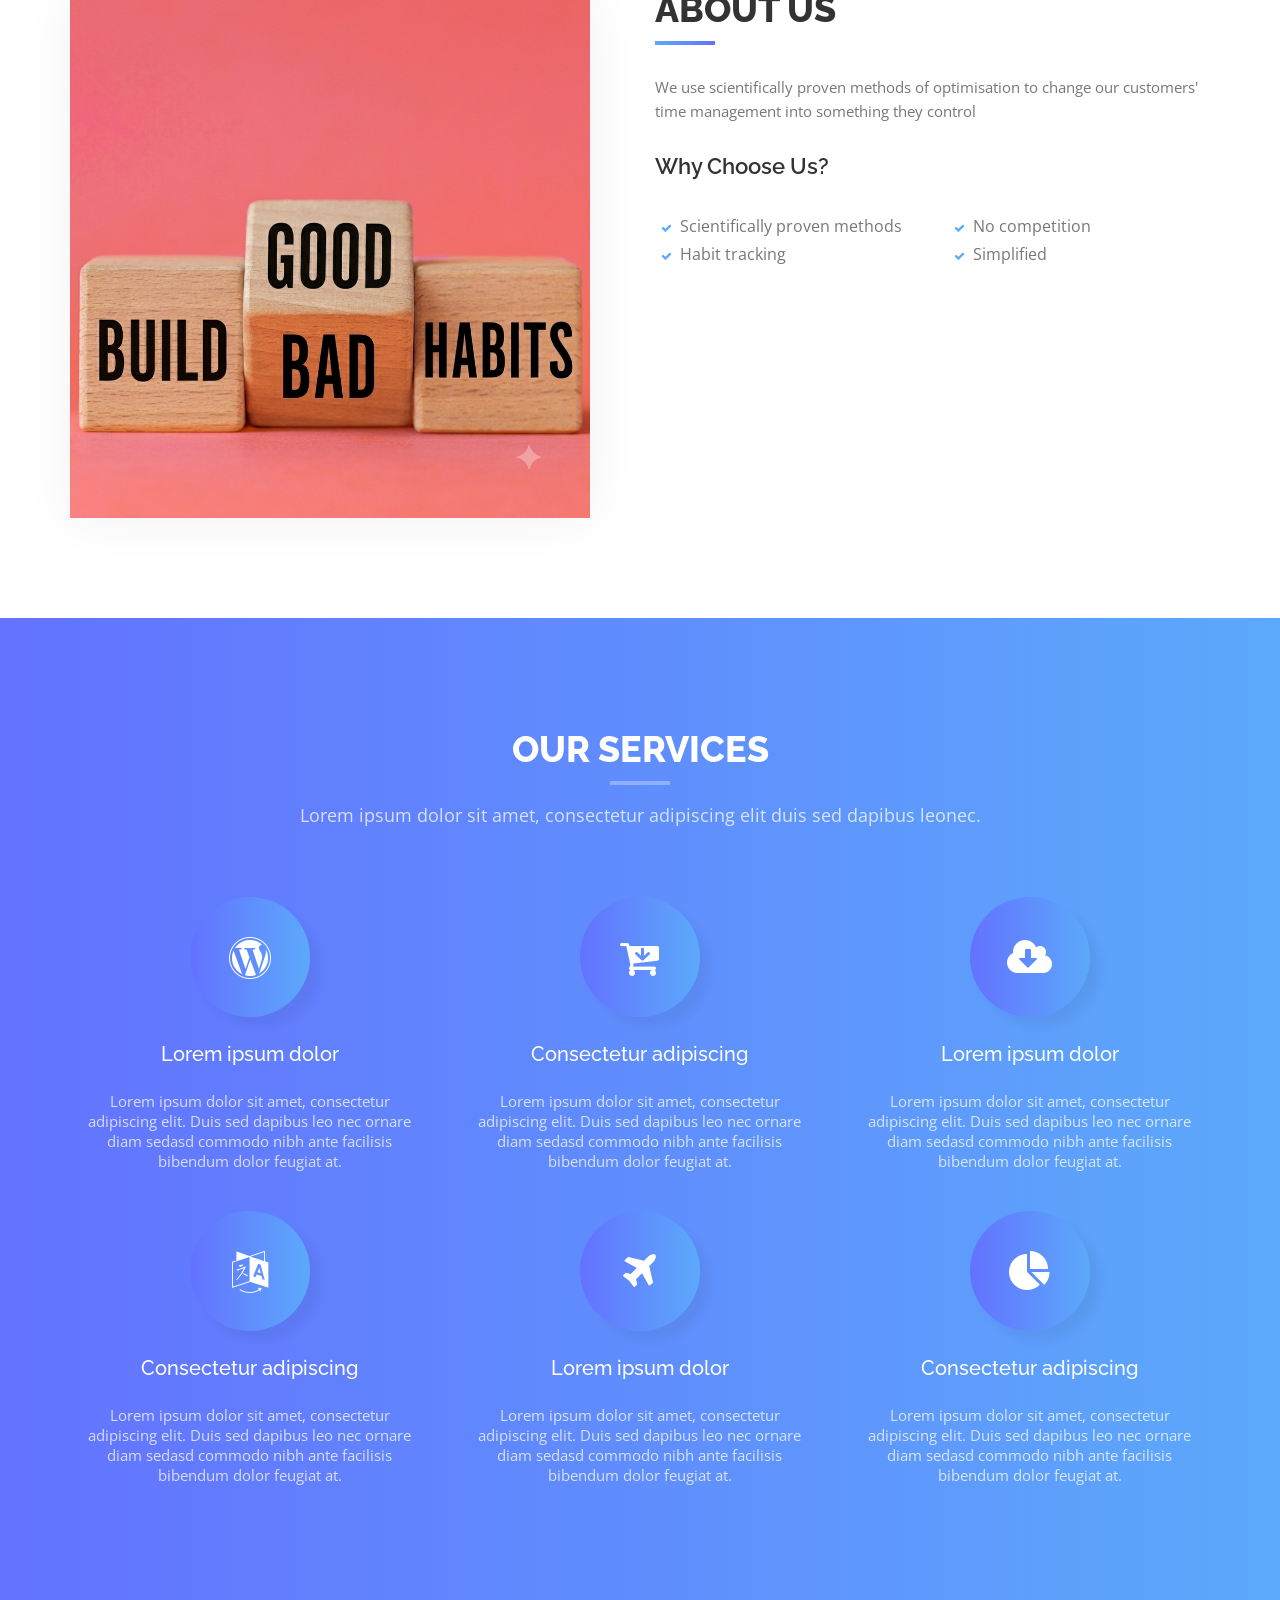
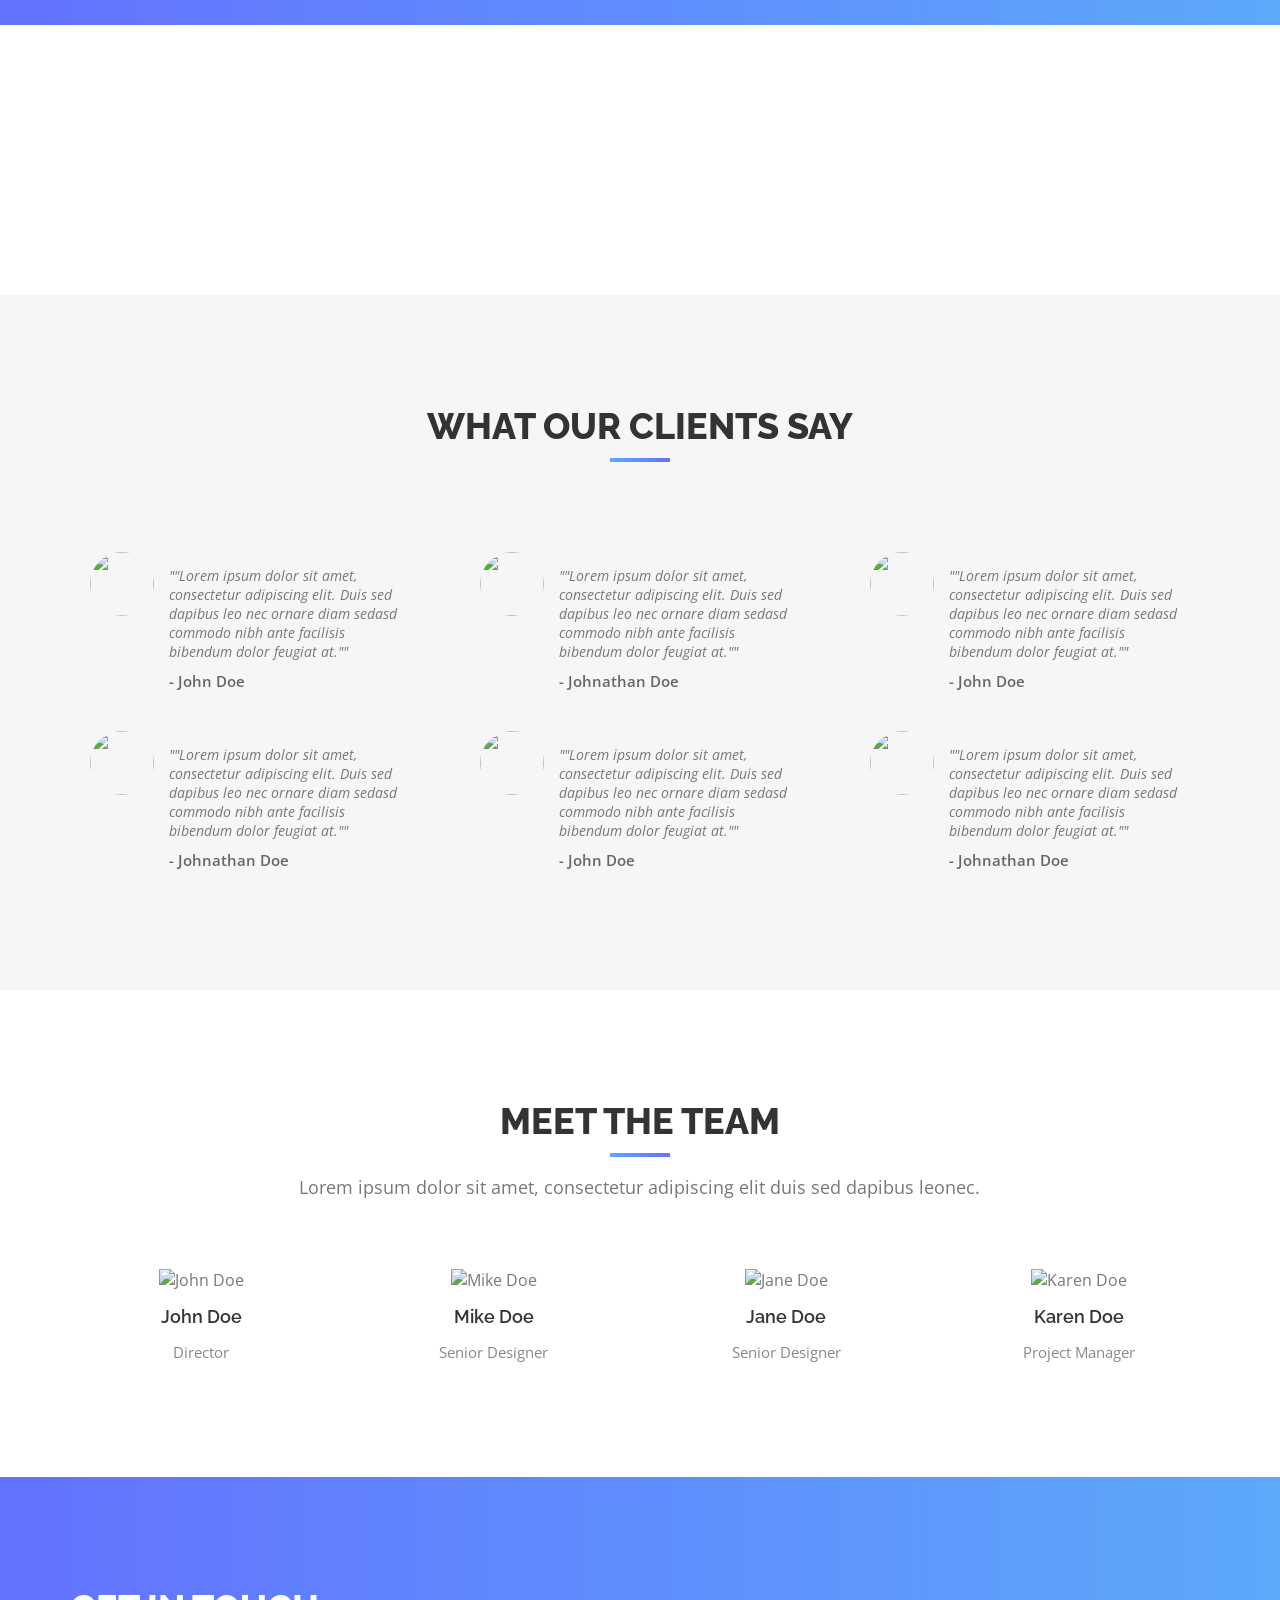
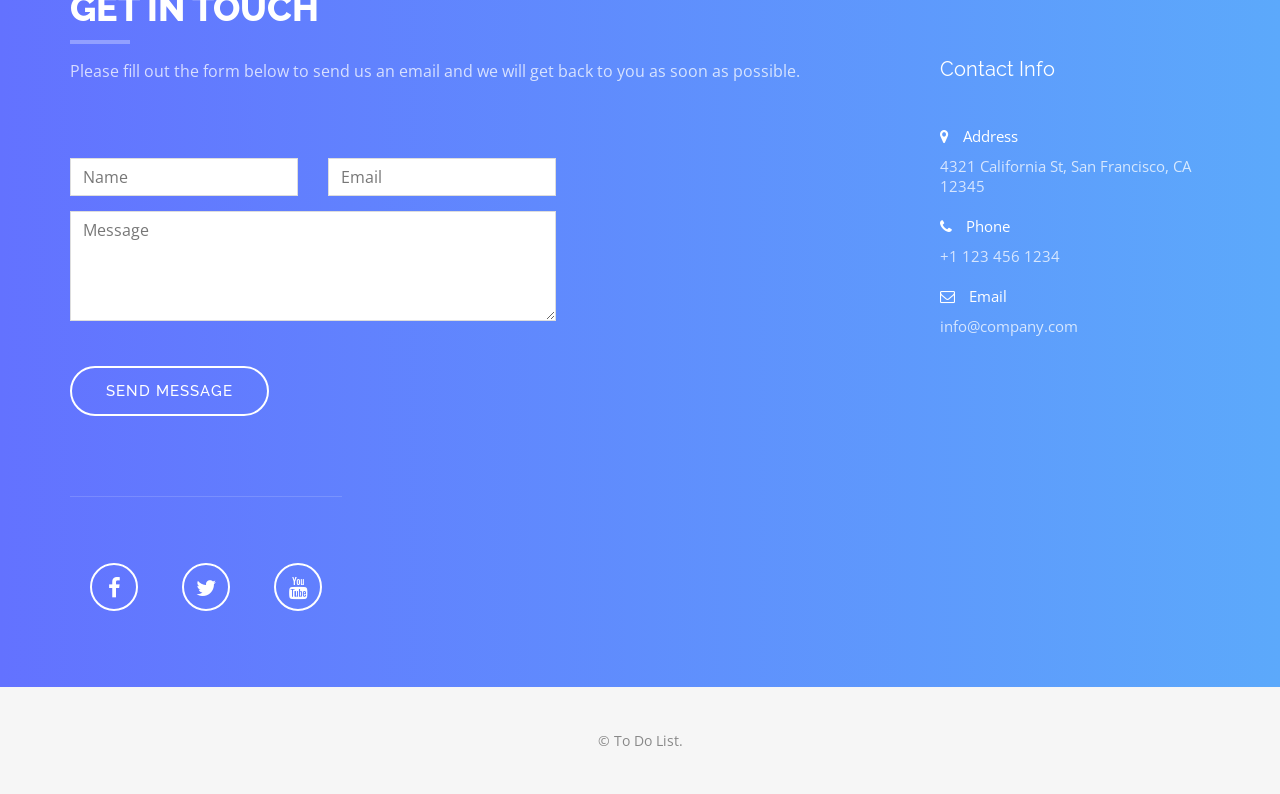
==== commit a50cf49f: "deleted old pages that were useless" ====
--- a/index.html
+++ b/index.html
@@ -115,35 +115,26 @@
       <div class="container">
         <div class="row">
           <div class="col-6">
-            <img src="img/about.jpg" class="img-fluid" alt="" />
+            <img src="img/Gemini_img.png" class="img-fluid" alt="" />
           </div>
           <div class="col-6">
             <div class="about-text">
               <h2>About Us</h2>
               <p>
-                Lorem ipsum dolor sit amet, consectetur adipiscing elit, sed do
-                eiusmod tempor incididunt ut labore et dolore magna aliqua. Ut
-                enim ad minim veniam, quis nostrud exercitation ullamco laboris
-                nisi ut aliquip ex ea commodo consequat. Lorem ipsum dolor sit
-                amet, consectetur adipiscing elit, sed do eiusmod tempor
-                incididunt ut labore et dolore magna aliqua.
+                We use scientifically proven methods of optimisation to change our customers' time management into something they control
               </p>
               <h3>Why Choose Us?</h3>
               <div class="list-style">
                 <div class="col-6">
                   <ul>
-                    <li>Lorem ipsum dolor</li>
-                    <li>Tempor incididunt</li>
-                    <li>Lorem ipsum dolor</li>
-                    <li>Incididunt ut labore</li>
+                    <li>Scientifically proven methods</li>
+                    <li>Habit tracking</li>
                   </ul>
                 </div>
                 <div class="col-6">
                   <ul>
-                    <li>Aliquip ex ea commodo</li>
-                    <li>Lorem ipsum dolor</li>
-                    <li>Exercitation ullamco</li>
-                    <li>Lorem ipsum dolor</li>
+                    <li>No competition</li>
+                    <li>Simplified</li>
                   </ul>
                 </div>
               </div>
@@ -236,195 +227,6 @@
     <div id="portfolio" class="text-center">
       <div class="container">
         <div class="section-title">
-          <h2>Gallery</h2>
-          <p>
-            Lorem ipsum dolor sit amet, consectetur adipiscing elit duis sed
-            dapibus leonec.
-          </p>
-        </div>
-        <div class="row">
-          <div class="portfolio-items">
-            <div class="col-4">
-              <div class="portfolio-item">
-                <div class="hover-bg">
-                  <a
-                    href="img/portfolio/01-large.jpg"
-                    title="Project Title"
-                    data-lightbox-gallery="gallery1"
-                  >
-                    <div class="hover-text">
-                      <h4>Project Title</h4>
-                    </div>
-                    <img
-                      src="img/portfolio/01-small.jpg"
-                      class="img-fluid"
-                      alt="Project Title"
-                    />
-                  </a>
-                </div>
-              </div>
-            </div>
-            <div class="col-4">
-              <div class="portfolio-item">
-                <div class="hover-bg">
-                  <a
-                    href="img/portfolio/02-large.jpg"
-                    title="Project Title"
-                    data-lightbox-gallery="gallery1"
-                  >
-                    <div class="hover-text">
-                      <h4>Project Title</h4>
-                    </div>
-                    <img
-                      src="img/portfolio/02-small.jpg"
-                      class="img-fluid"
-                      alt="Project Title"
-                    />
-                  </a>
-                </div>
-              </div>
-            </div>
-            <div class="col-4">
-              <div class="portfolio-item">
-                <div class="hover-bg">
-                  <a
-                    href="img/portfolio/03-large.jpg"
-                    title="Project Title"
-                    data-lightbox-gallery="gallery1"
-                  >
-                    <div class="hover-text">
-                      <h4>Project Title</h4>
-                    </div>
-                    <img
-                      src="img/portfolio/03-small.jpg"
-                      class="img-fluid"
-                      alt="Project Title"
-                    />
-                  </a>
-                </div>
-              </div>
-            </div>
-            <div class="col-4">
-              <div class="portfolio-item">
-                <div class="hover-bg">
-                  <a
-                    href="img/portfolio/04-large.jpg"
-                    title="Project Title"
-                    data-lightbox-gallery="gallery1"
-                  >
-                    <div class="hover-text">
-                      <h4>Project Title</h4>
-                    </div>
-                    <img
-                      src="img/portfolio/04-small.jpg"
-                      class="img-fluid"
-                      alt="Project Title"
-                    />
-                  </a>
-                </div>
-              </div>
-            </div>
-            <div class="col-4">
-              <div class="portfolio-item">
-                <div class="hover-bg">
-                  <a
-                    href="img/portfolio/05-large.jpg"
-                    title="Project Title"
-                    data-lightbox-gallery="gallery1"
-                  >
-                    <div class="hover-text">
-                      <h4>Project Title</h4>
-                    </div>
-                    <img
-                      src="img/portfolio/05-small.jpg"
-                      class="img-fluid"
-                      alt="Project Title"
-                    />
-                  </a>
-                </div>
-              </div>
-            </div>
-            <div class="col-4">
-              <div class="portfolio-item">
-                <div class="hover-bg">
-                  <a
-                    href="img/portfolio/06-large.jpg"
-                    title="Project Title"
-                    data-lightbox-gallery="gallery1"
-                  >
-                    <div class="hover-text">
-                      <h4>Project Title</h4>
-                    </div>
-                    <img
-                      src="img/portfolio/06-small.jpg"
-                      class="img-fluid"
-                      alt="Project Title"
-                    />
-                  </a>
-                </div>
-              </div>
-            </div>
-            <div class="col-4">
-              <div class="portfolio-item">
-                <div class="hover-bg">
-                  <a
-                    href="img/portfolio/07-large.jpg"
-                    title="Project Title"
-                    data-lightbox-gallery="gallery1"
-                  >
-                    <div class="hover-text">
-                      <h4>Project Title</h4>
-                    </div>
-                    <img
-                      src="img/portfolio/07-small.jpg"
-                      class="img-fluid"
-                      alt="Project Title"
-                    />
-                  </a>
-                </div>
-              </div>
-            </div>
-            <div class="col-4">
-              <div class="portfolio-item">
-                <div class="hover-bg">
-                  <a
-                    href="img/portfolio/08-large.jpg"
-                    title="Project Title"
-                    data-lightbox-gallery="gallery1"
-                  >
-                    <div class="hover-text">
-                      <h4>Project Title</h4>
-                    </div>
-                    <img
-                      src="img/portfolio/08-small.jpg"
-                      class="img-fluid"
-                      alt="Project Title"
-                    />
-                  </a>
-                </div>
-              </div>
-            </div>
-            <div class="col-4">
-              <div class="portfolio-item">
-                <div class="hover-bg">
-                  <a
-                    href="img/portfolio/09-large.jpg"
-                    title="Project Title"
-                    data-lightbox-gallery="gallery1"
-                  >
-                    <div class="hover-text">
-                      <h4>Project Title</h4>
-                    </div>
-                    <img
-                      src="img/portfolio/09-small.jpg"
-                      class="img-fluid"
-                      alt="Project Title"
-                    />
-                  </a>
-                </div>
-              </div>
-            </div>
-          </div>
         </div>
       </div>
     </div>
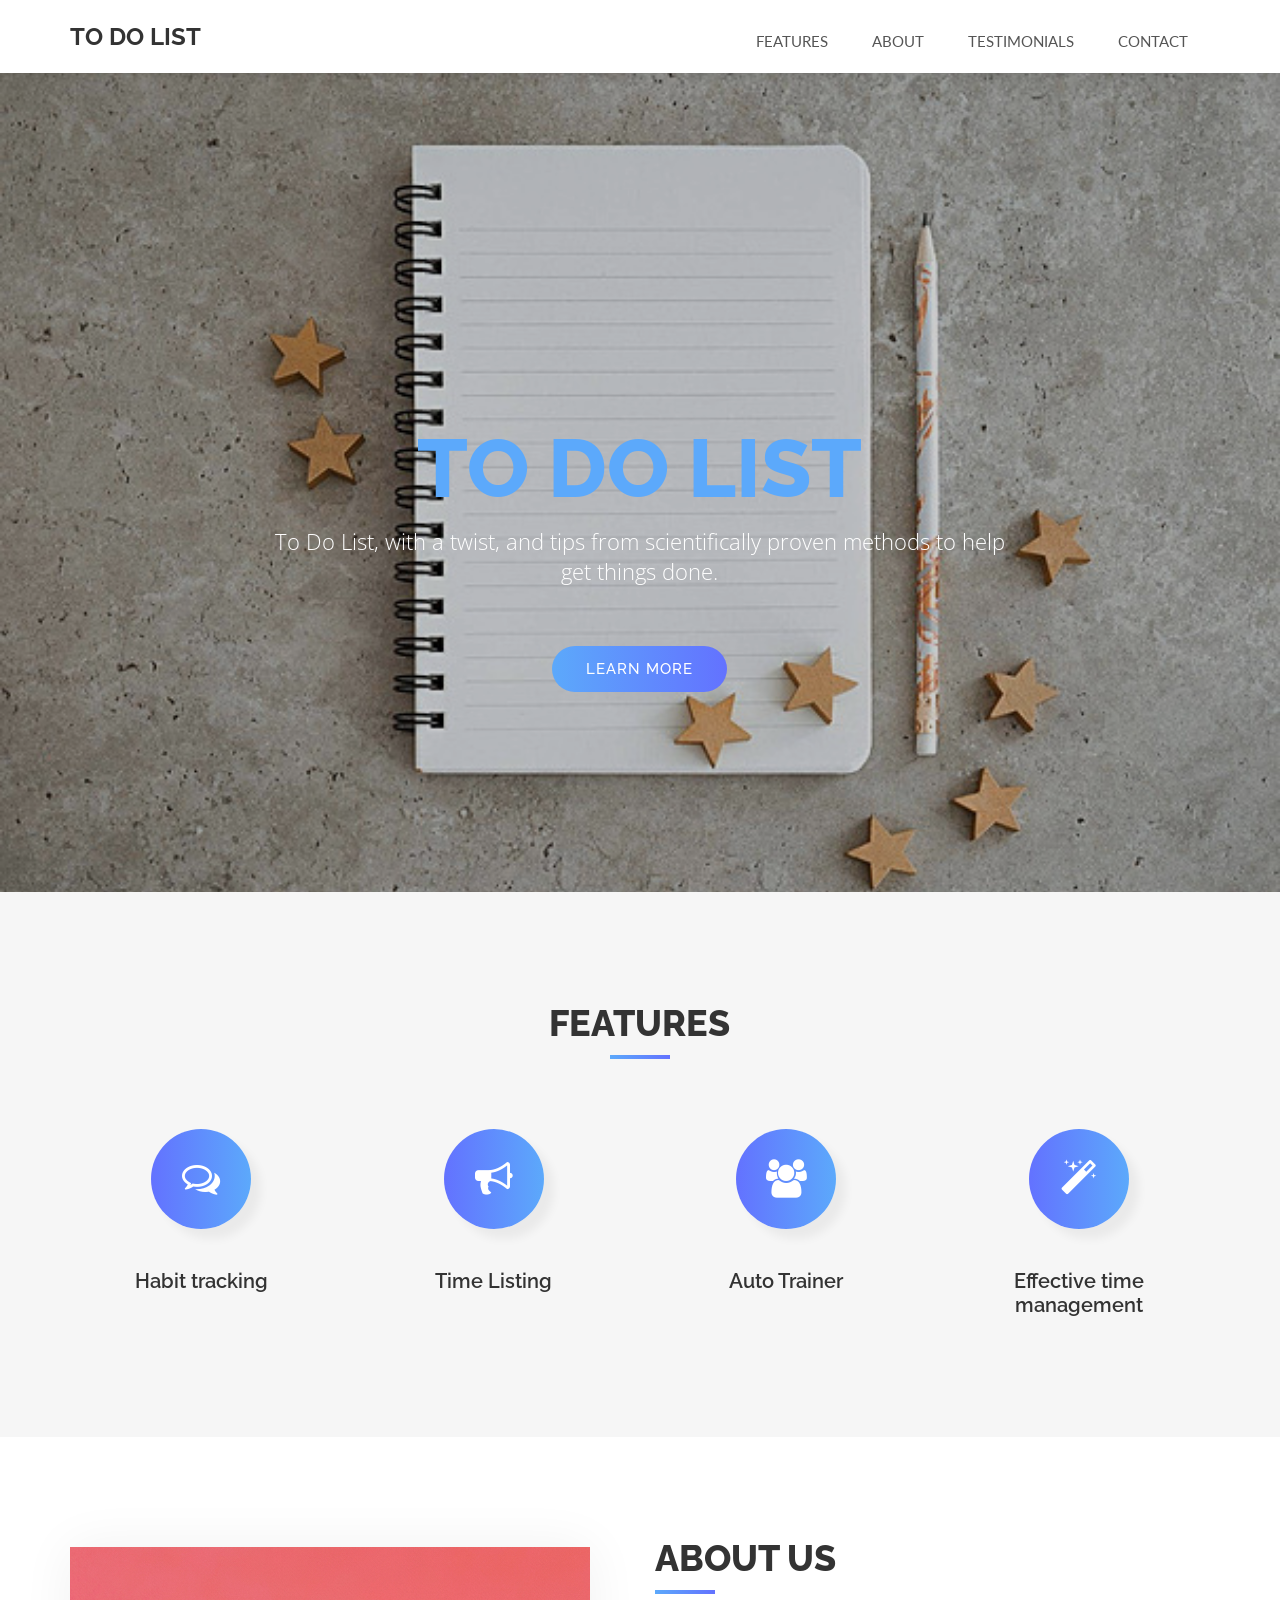
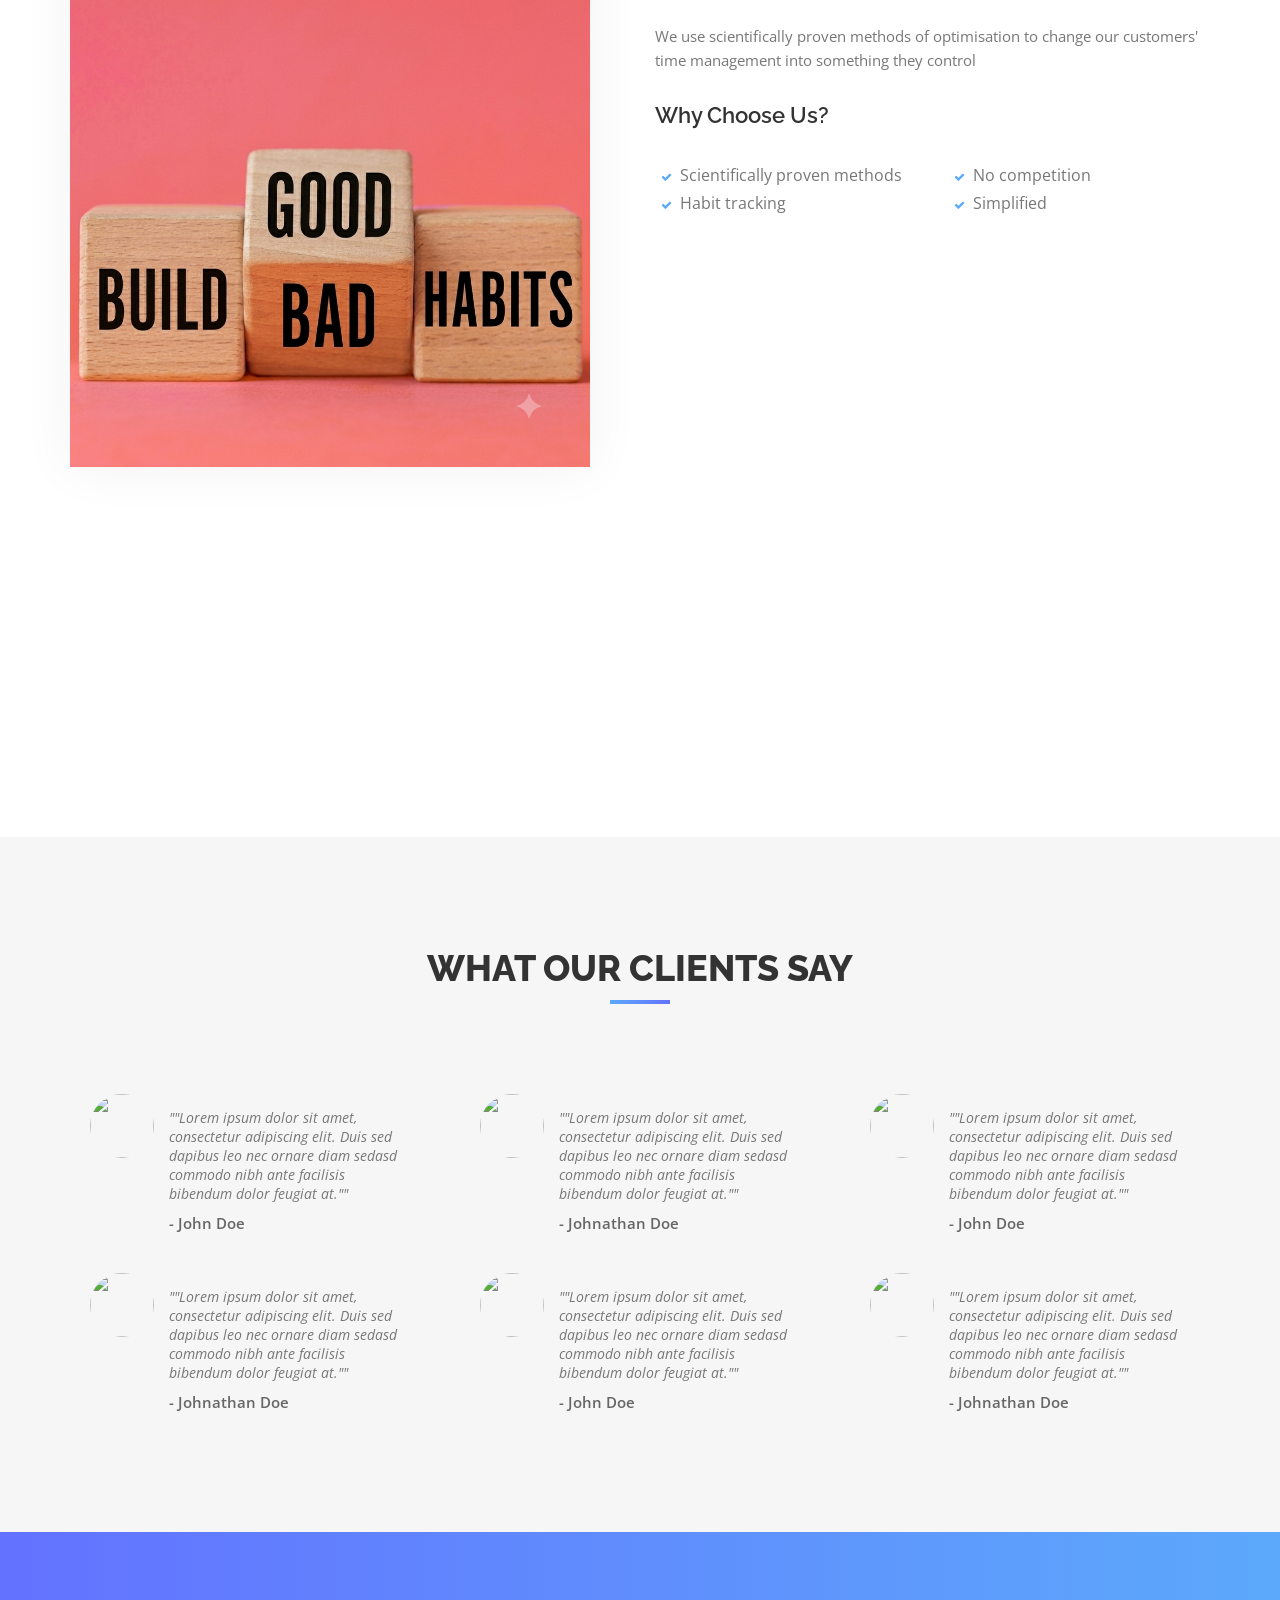
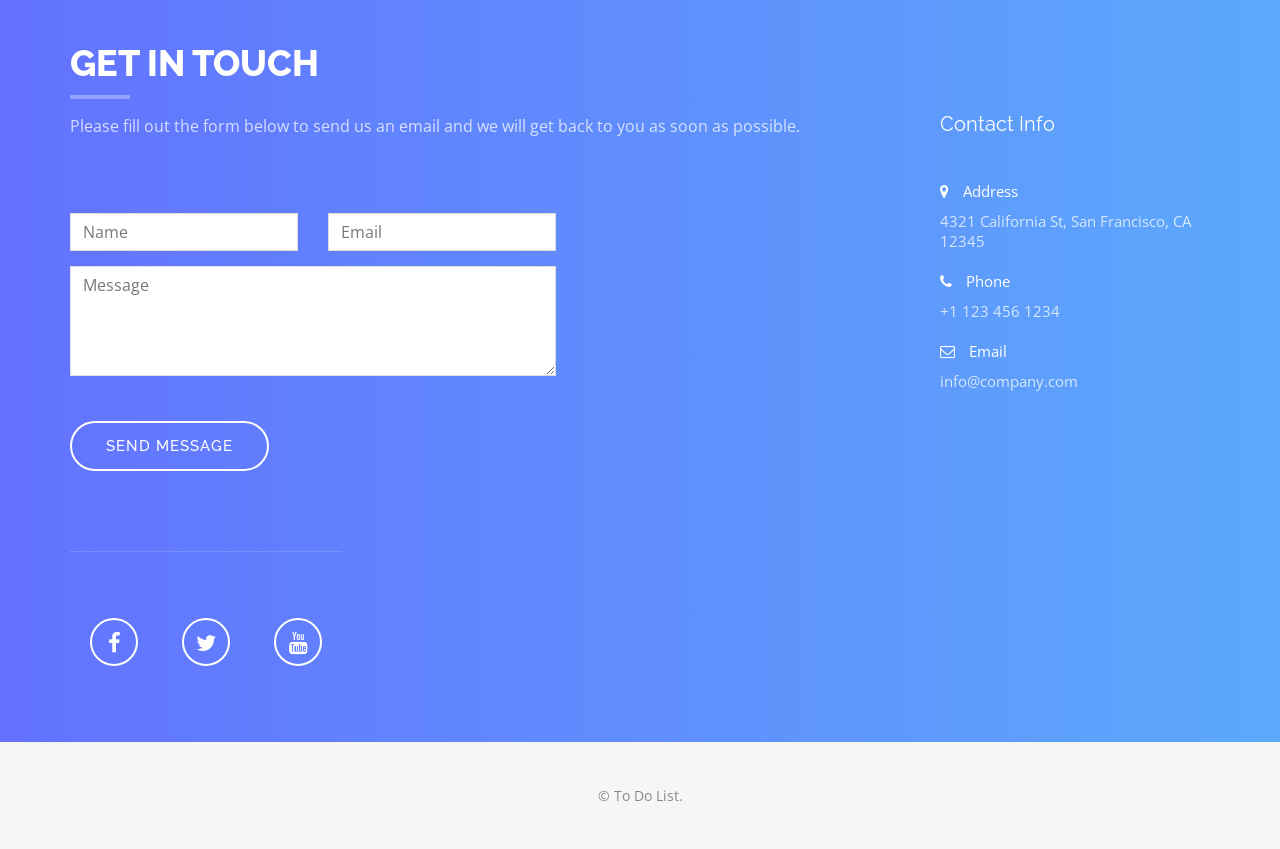
==== commit 0f560a6f: "Removed a lot of unnecessary pages, refined the website" ====
--- a/index.html
+++ b/index.html
@@ -39,10 +39,7 @@
           <ul class="nav-list">
             <li><a href="#features" class="page-scroll">Features</a></li>
             <li><a href="#about" class="page-scroll">About</a></li>
-            <li><a href="#services" class="page-scroll">Services</a></li>
-            <li><a href="#portfolio" class="page-scroll">Gallery</a></li>
             <li><a href="#testimonials" class="page-scroll">Testimonials</a></li>
-            <li><a href="#team" class="page-scroll">Team</a></li>
             <li><a href="#contact" class="page-scroll">Contact</a></li>
           </ul>
         </div>
@@ -77,35 +74,19 @@
         <div class="row">
           <div class="col-3">
             <i class="fa fa-comments-o"></i>
-            <h3>Lorem ipsum</h3>
-            <p>
-              Lorem ipsum dolor sit amet placerat facilisis felis mi in tempus
-              eleifend pellentesque natoque etiam.
-            </p>
+            <h3>Habit tracking</h3>
           </div>
           <div class="col-3">
             <i class="fa fa-bullhorn"></i>
-            <h3>Lorem ipsum</h3>
-            <p>
-              Lorem ipsum dolor sit amet placerat facilisis felis mi in tempus
-              eleifend pellentesque natoque etiam.
-            </p>
+            <h3>Time Listing</h3>
           </div>
           <div class="col-3">
             <i class="fa fa-group"></i>
-            <h3>Lorem ipsum</h3>
-            <p>
-              Lorem ipsum dolor sit amet placerat facilisis felis mi in tempus
-              eleifend pellentesque natoque etiam.
-            </p>
+            <h3>Auto Trainer</h3>
           </div>
           <div class="col-3">
             <i class="fa fa-magic"></i>
-            <h3>Lorem ipsum</h3>
-            <p>
-              Lorem ipsum dolor sit amet placerat facilisis felis mi in tempus
-              eleifend pellentesque natoque etiam.
-            </p>
+            <h3>Effective time management</h3>
           </div>
         </div>
       </div>
@@ -143,87 +124,6 @@
         </div>
       </div>
     </div>
-
-    <div id="services" class="text-center">
-      <div class="container">
-        <div class="section-title">
-          <h2>Our Services</h2>
-          <p>
-            Lorem ipsum dolor sit amet, consectetur adipiscing elit duis sed
-            dapibus leonec.
-          </p>
-        </div>
-        <div class="row">
-          <div class="col-4">
-            <i class="fa fa-wordpress"></i>
-            <div class="service-desc">
-              <h3>Lorem ipsum dolor</h3>
-              <p>
-                Lorem ipsum dolor sit amet, consectetur adipiscing elit. Duis sed
-                dapibus leo nec ornare diam sedasd commodo nibh ante facilisis
-                bibendum dolor feugiat at.
-              </p>
-            </div>
-          </div>
-          <div class="col-4">
-            <i class="fa fa-cart-arrow-down"></i>
-            <div class="service-desc">
-              <h3>Consectetur adipiscing</h3>
-              <p>
-                Lorem ipsum dolor sit amet, consectetur adipiscing elit. Duis sed
-                dapibus leo nec ornare diam sedasd commodo nibh ante facilisis
-                bibendum dolor feugiat at.
-              </p>
-            </div>
-          </div>
-          <div class="col-4">
-            <i class="fa fa-cloud-download"></i>
-            <div class="service-desc">
-              <h3>Lorem ipsum dolor</h3>
-              <p>
-                Lorem ipsum dolor sit amet, consectetur adipiscing elit. Duis sed
-                dapibus leo nec ornare diam sedasd commodo nibh ante facilisis
-                bibendum dolor feugiat at.
-              </p>
-            </div>
-          </div>
-          <div class="col-4">
-            <i class="fa fa-language"></i>
-            <div class="service-desc">
-              <h3>Consectetur adipiscing</h3>
-              <p>
-                Lorem ipsum dolor sit amet, consectetur adipiscing elit. Duis sed
-                dapibus leo nec ornare diam sedasd commodo nibh ante facilisis
-                bibendum dolor feugiat at.
-              </p>
-            </div>
-          </div>
-          <div class="col-4">
-            <i class="fa fa-plane"></i>
-            <div class="service-desc">
-              <h3>Lorem ipsum dolor</h3>
-              <p>
-                Lorem ipsum dolor sit amet, consectetur adipiscing elit. Duis sed
-                dapibus leo nec ornare diam sedasd commodo nibh ante facilisis
-                bibendum dolor feugiat at.
-              </p>
-            </div>
-          </div>
-          <div class="col-4">
-            <i class="fa fa-pie-chart"></i>
-            <div class="service-desc">
-              <h3>Consectetur adipiscing</h3>
-              <p>
-                Lorem ipsum dolor sit amet, consectetur adipiscing elit. Duis sed
-                dapibus leo nec ornare diam sedasd commodo nibh ante facilisis
-                bibendum dolor feugiat at.
-              </p>
-            </div>
-          </div>
-        </div>
-      </div>
-    </div>
-
     <div id="portfolio" class="text-center">
       <div class="container">
         <div class="section-title">
@@ -331,57 +231,9 @@
       </div>
     </div>
 
-    <div id="team" class="text-center">
-      <div class="container">
-        <div class="col-8 col-center section-title">
-          <h2>Meet the Team</h2>
-          <p>
-            Lorem ipsum dolor sit amet, consectetur adipiscing elit duis sed
-            dapibus leonec.
-          </p>
-        </div>
-        <div class="row">
-          <div class="col-3 team">
-            <div class="team-card">
-              <img src="img/team/01.jpg" alt="John Doe" class="team-img" />
-              <div class="team-caption">
-                <h4>John Doe</h4>
-                <p>Director</p>
-              </div>
-            </div>
-          </div>
-          <div class="col-3 team">
-            <div class="team-card">
-              <img src="img/team/02.jpg" alt="Mike Doe" class="team-img" />
-              <div class="team-caption">
-                <h4>Mike Doe</h4>
-                <p>Senior Designer</p>
-              </div>
-            </div>
-          </div>
-          <div class="col-3 team">
-            <div class="team-card">
-              <img src="img/team/03.jpg" alt="Jane Doe" class="team-img" />
-              <div class="team-caption">
-                <h4>Jane Doe</h4>
-                <p>Senior Designer</p>
-              </div>
-            </div>
-          </div>
-          <div class="col-3 team">
-            <div class="team-card">
-              <img src="img/team/04.jpg" alt="Karen Doe" class="team-img" />
-              <div class="team-caption">
-                <h4>Karen Doe</h4>
-                <p>Project Manager</p>
-              </div>
-            </div>
-          </div>
-        </div>
-      </div>
-    </div>
-
-    <div>
+  
+
+   <div>
       <div id="contact">
         <div class="container">
           <div class="col-8">
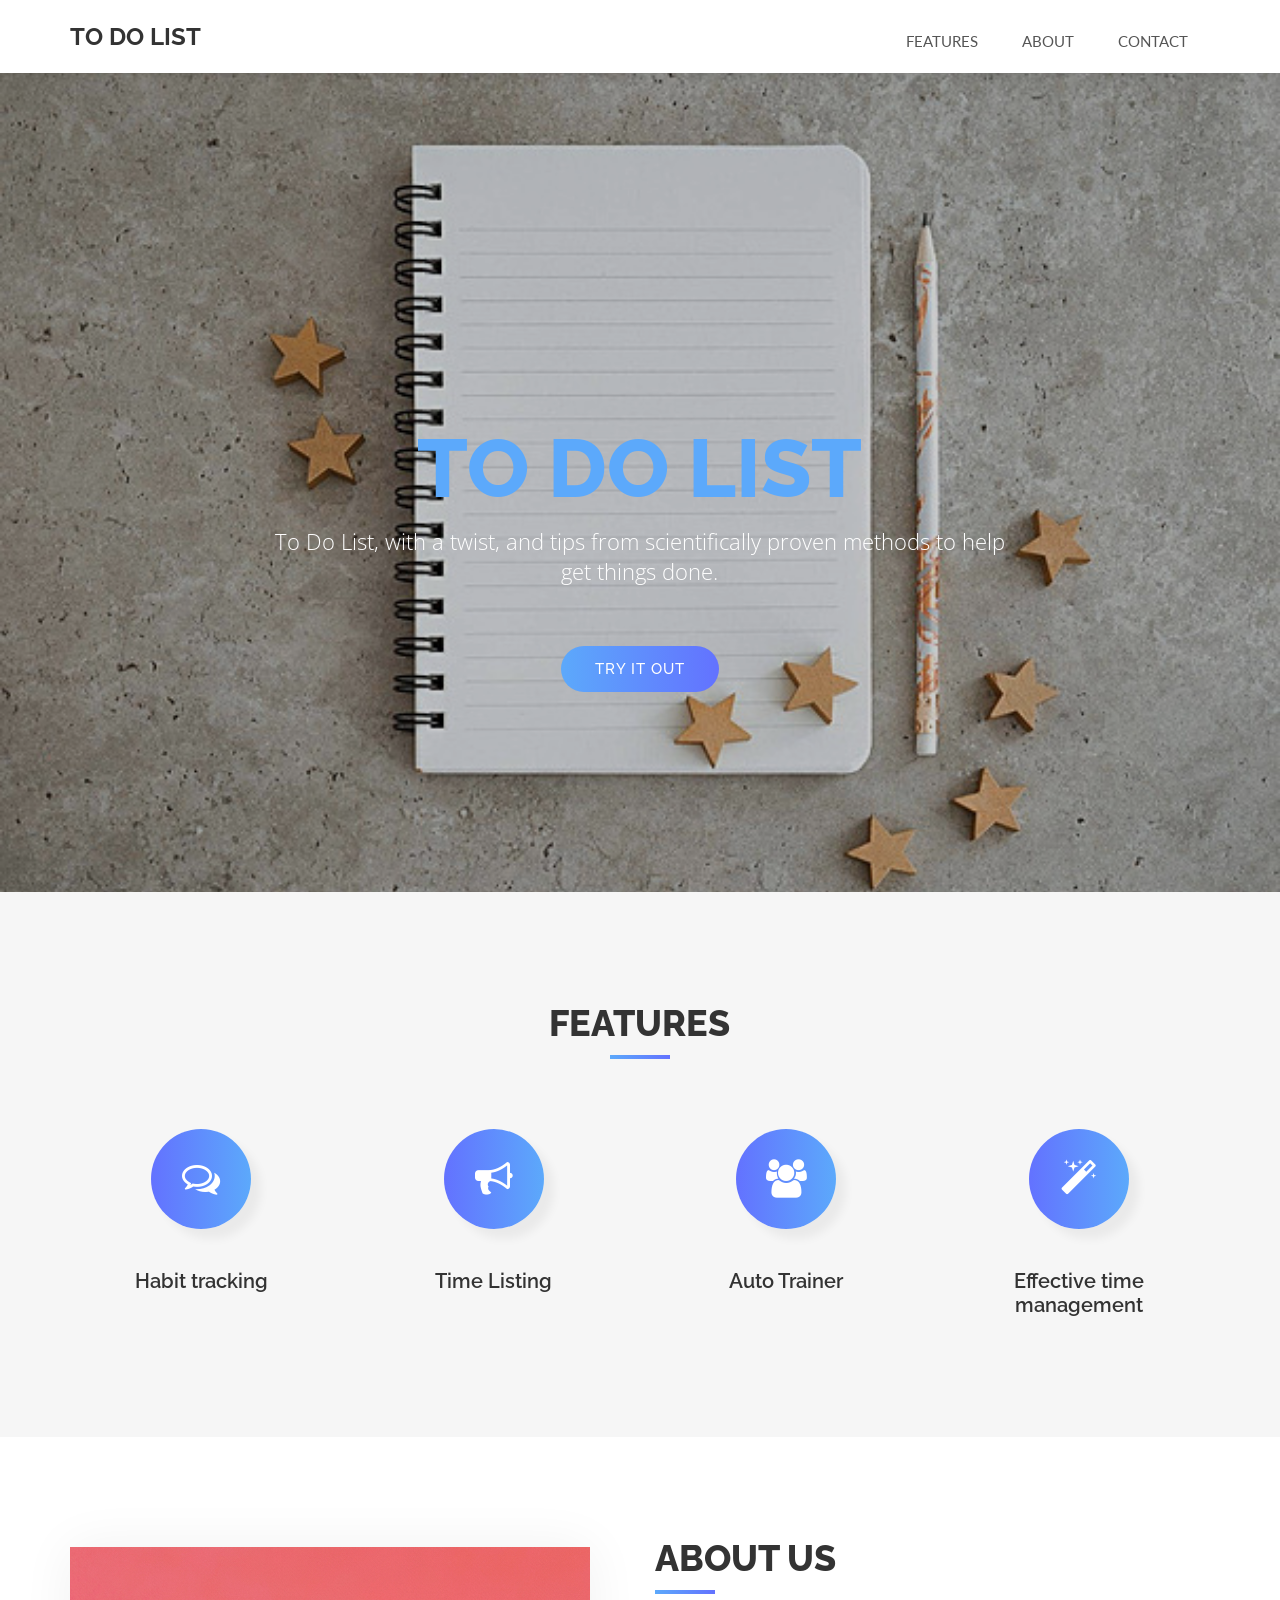
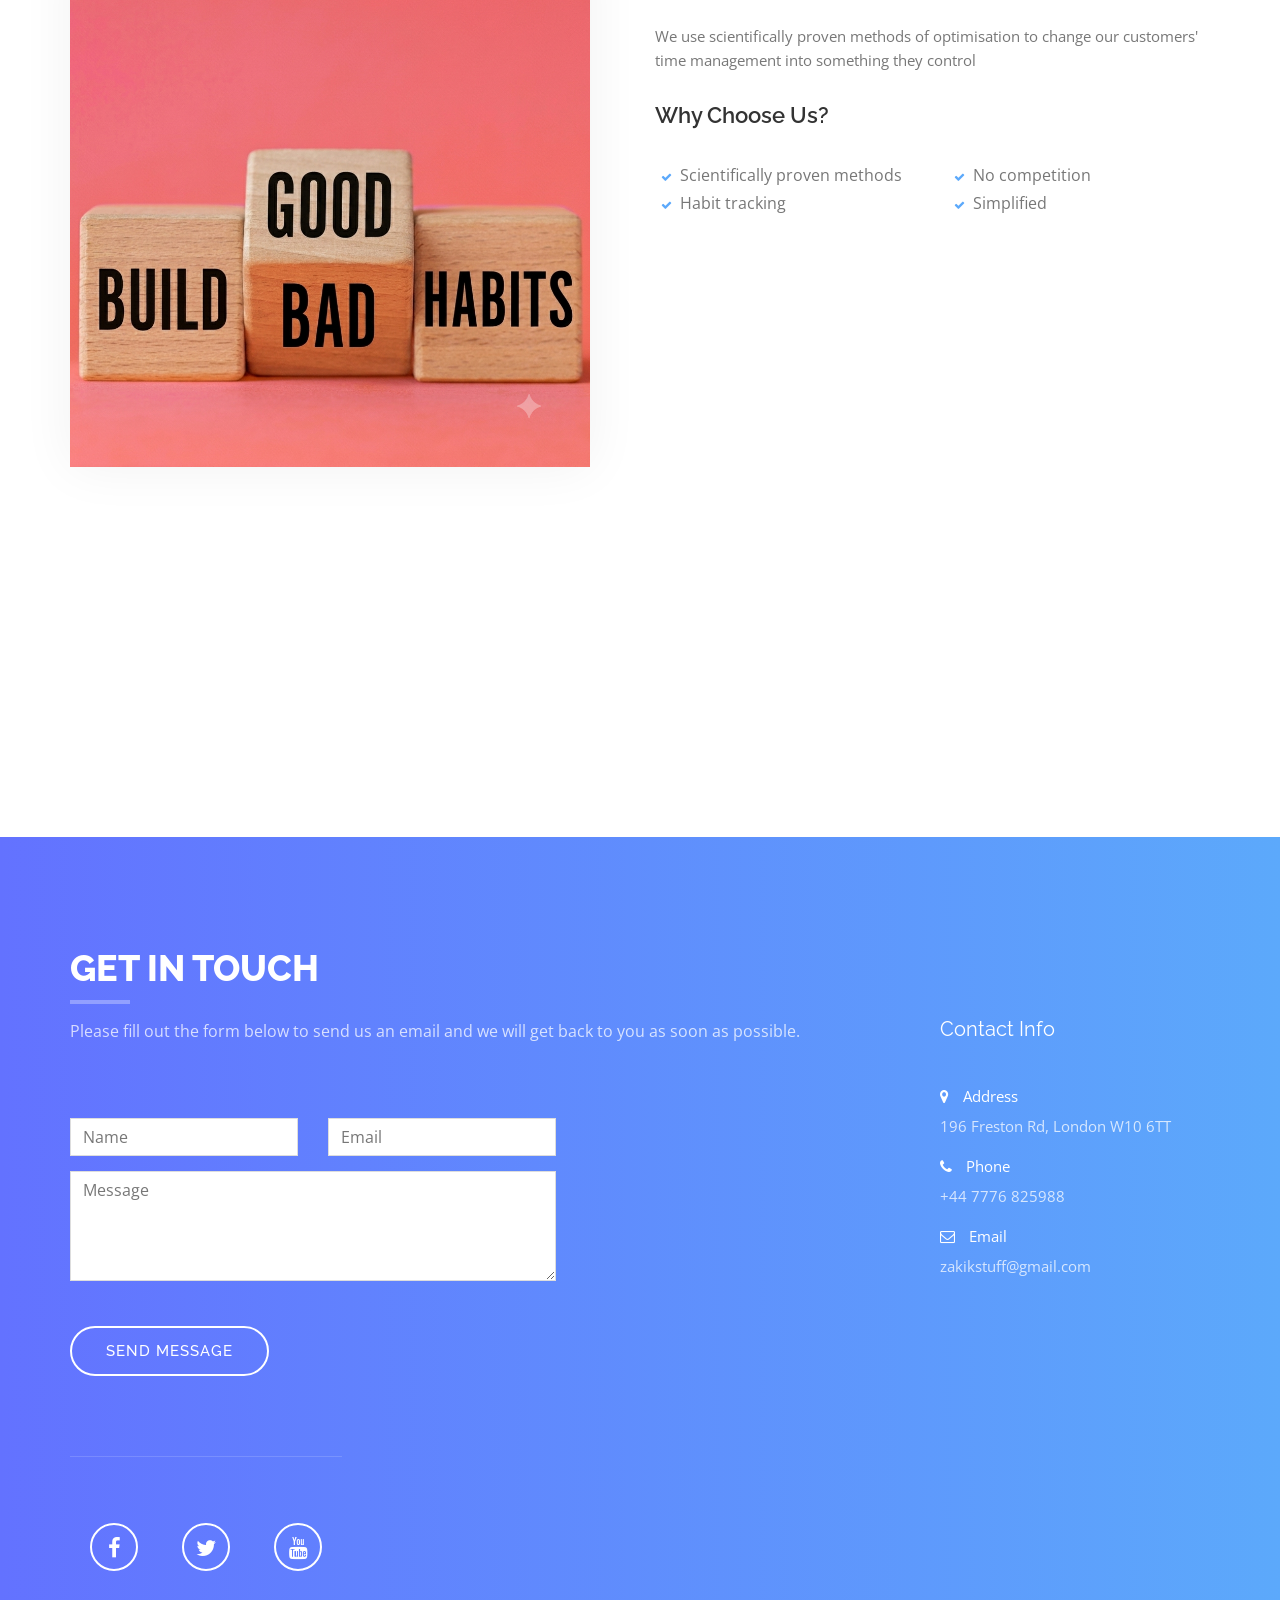
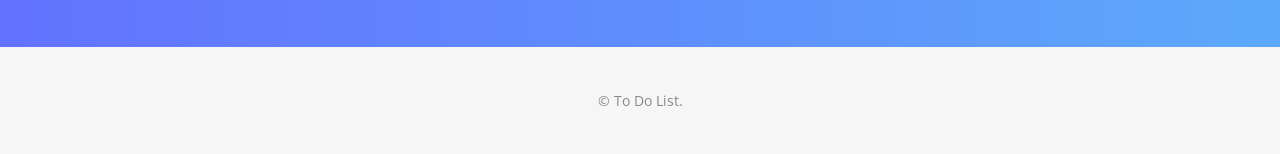
==== commit af241636: "Full website now working" ====
--- a/index.html
+++ b/index.html
@@ -39,7 +39,6 @@
           <ul class="nav-list">
             <li><a href="#features" class="page-scroll">Features</a></li>
             <li><a href="#about" class="page-scroll">About</a></li>
-            <li><a href="#testimonials" class="page-scroll">Testimonials</a></li>
             <li><a href="#contact" class="page-scroll">Contact</a></li>
           </ul>
         </div>
@@ -56,8 +55,8 @@
                 <p>
                   To Do List, with a twist, and tips from scientifically proven methods to help get things done.
                 </p>
-                <a href="#features" class="btn btn-custom btn-lg page-scroll">
-                  Learn More
+                <a href="TODOLIST.html" class="btn btn-custom btn-lg page-scroll">
+                  Try it out
                 </a>
               </div>
             </div>
@@ -130,109 +129,6 @@
         </div>
       </div>
     </div>
-
-    <div id="testimonials">
-      <div class="container">
-        <div class="section-title text-center">
-          <h2>What our clients say</h2>
-        </div>
-        <div class="row">
-          <div class="col-4">
-            <div class="testimonial">
-              <div class="testimonial-image">
-                <img src="img/testimonials/01.jpg" alt="" />
-              </div>
-              <div class="testimonial-content">
-                <p>
-                  ""Lorem ipsum dolor sit amet, consectetur adipiscing elit. Duis
-                  sed dapibus leo nec ornare diam sedasd commodo nibh ante
-                  facilisis bibendum dolor feugiat at.""
-                </p>
-                <div class="testimonial-meta"> - John Doe </div>
-              </div>
-            </div>
-          </div>
-          <div class="col-4">
-            <div class="testimonial">
-              <div class="testimonial-image">
-                <img src="img/testimonials/02.jpg" alt="" />
-              </div>
-              <div class="testimonial-content">
-                <p>
-                  ""Lorem ipsum dolor sit amet, consectetur adipiscing elit. Duis
-                  sed dapibus leo nec ornare diam sedasd commodo nibh ante
-                  facilisis bibendum dolor feugiat at.""
-                </p>
-                <div class="testimonial-meta"> - Johnathan Doe </div>
-              </div>
-            </div>
-          </div>
-          <div class="col-4">
-            <div class="testimonial">
-              <div class="testimonial-image">
-                <img src="img/testimonials/03.jpg" alt="" />
-              </div>
-              <div class="testimonial-content">
-                <p>
-                  ""Lorem ipsum dolor sit amet, consectetur adipiscing elit. Duis
-                  sed dapibus leo nec ornare diam sedasd commodo nibh ante
-                  facilisis bibendum dolor feugiat at.""
-                </p>
-                <div class="testimonial-meta"> - John Doe </div>
-              </div>
-            </div>
-          </div>
-          <div class="col-4">
-            <div class="testimonial">
-              <div class="testimonial-image">
-                <img src="img/testimonials/04.jpg" alt="" />
-              </div>
-              <div class="testimonial-content">
-                <p>
-                  ""Lorem ipsum dolor sit amet, consectetur adipiscing elit. Duis
-                  sed dapibus leo nec ornare diam sedasd commodo nibh ante
-                  facilisis bibendum dolor feugiat at.""
-                </p>
-                <div class="testimonial-meta"> - Johnathan Doe </div>
-              </div>
-            </div>
-          </div>
-          <div class="col-4">
-            <div class="testimonial">
-              <div class="testimonial-image">
-                <img src="img/testimonials/05.jpg" alt="" />
-              </div>
-              <div class="testimonial-content">
-                <p>
-                  ""Lorem ipsum dolor sit amet, consectetur adipiscing elit. Duis
-                  sed dapibus leo nec ornare diam sedasd commodo nibh ante
-                  facilisis bibendum dolor feugiat at.""
-                </p>
-                <div class="testimonial-meta"> - John Doe </div>
-              </div>
-            </div>
-          </div>
-          <div class="col-4">
-            <div class="testimonial">
-              <div class="testimonial-image">
-                <img src="img/testimonials/06.jpg" alt="" />
-              </div>
-              <div class="testimonial-content">
-                <p>
-                  ""Lorem ipsum dolor sit amet, consectetur adipiscing elit. Duis
-                  sed dapibus leo nec ornare diam sedasd commodo nibh ante
-                  facilisis bibendum dolor feugiat at.""
-                </p>
-                <div class="testimonial-meta"> - Johnathan Doe </div>
-              </div>
-            </div>
-          </div>
-        </div>
-      </div>
-    </div>
-
-  
-
    <div>
       <div id="contact">
         <div class="container">
@@ -297,19 +193,19 @@
               <h3>Contact Info</h3>
               <p>
                 <span><i class="fa fa-map-marker"></i> Address</span>
-                4321 California St, San Francisco, CA 12345
+                196 Freston Rd, London W10 6TT 
               </p>
             </div>
             <div class="contact-item">
               <p>
                 <span><i class="fa fa-phone"></i> Phone</span>
-                +1 123 456 1234
+                +44 7776 825988
               </p>
             </div>
             <div class="contact-item">
               <p>
                 <span><i class="fa fa-envelope-o"></i> Email</span>
-                info@company.com
+                zakikstuff@gmail.com
               </p>
             </div>
           </div>
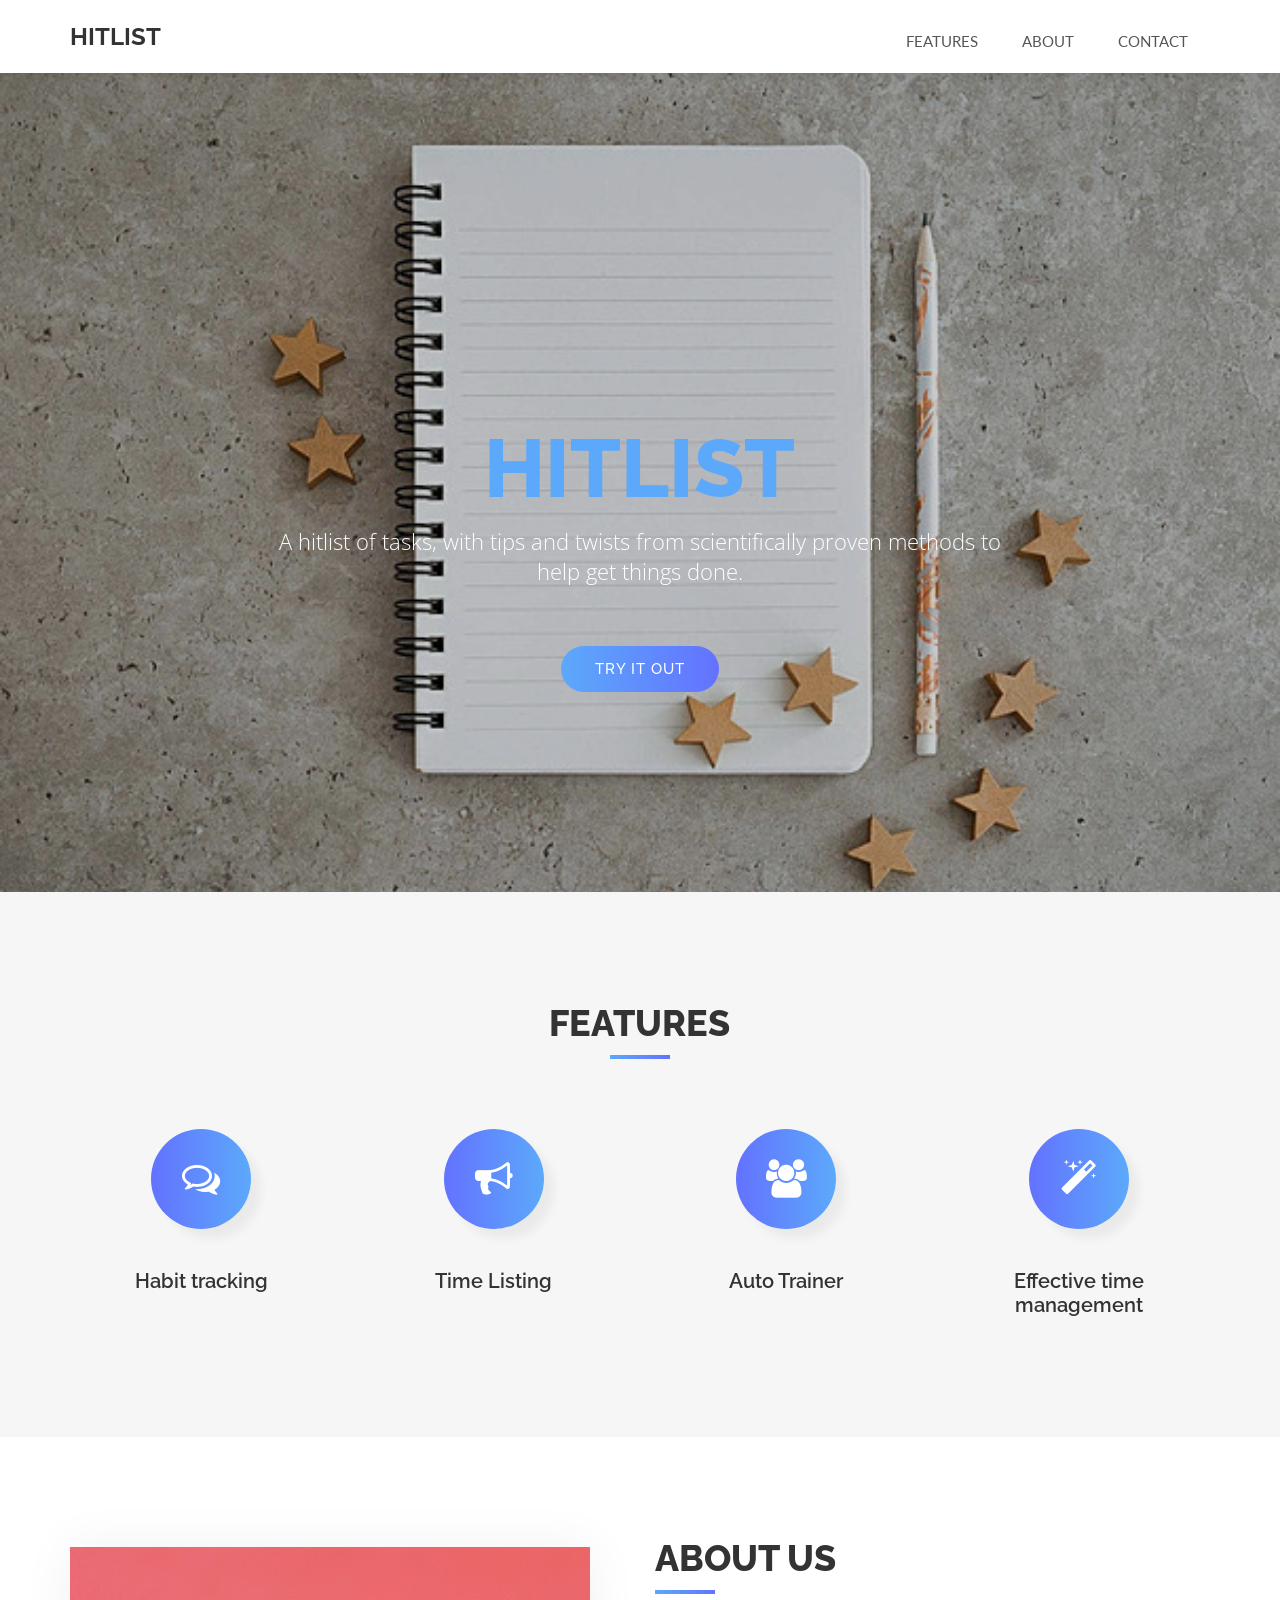
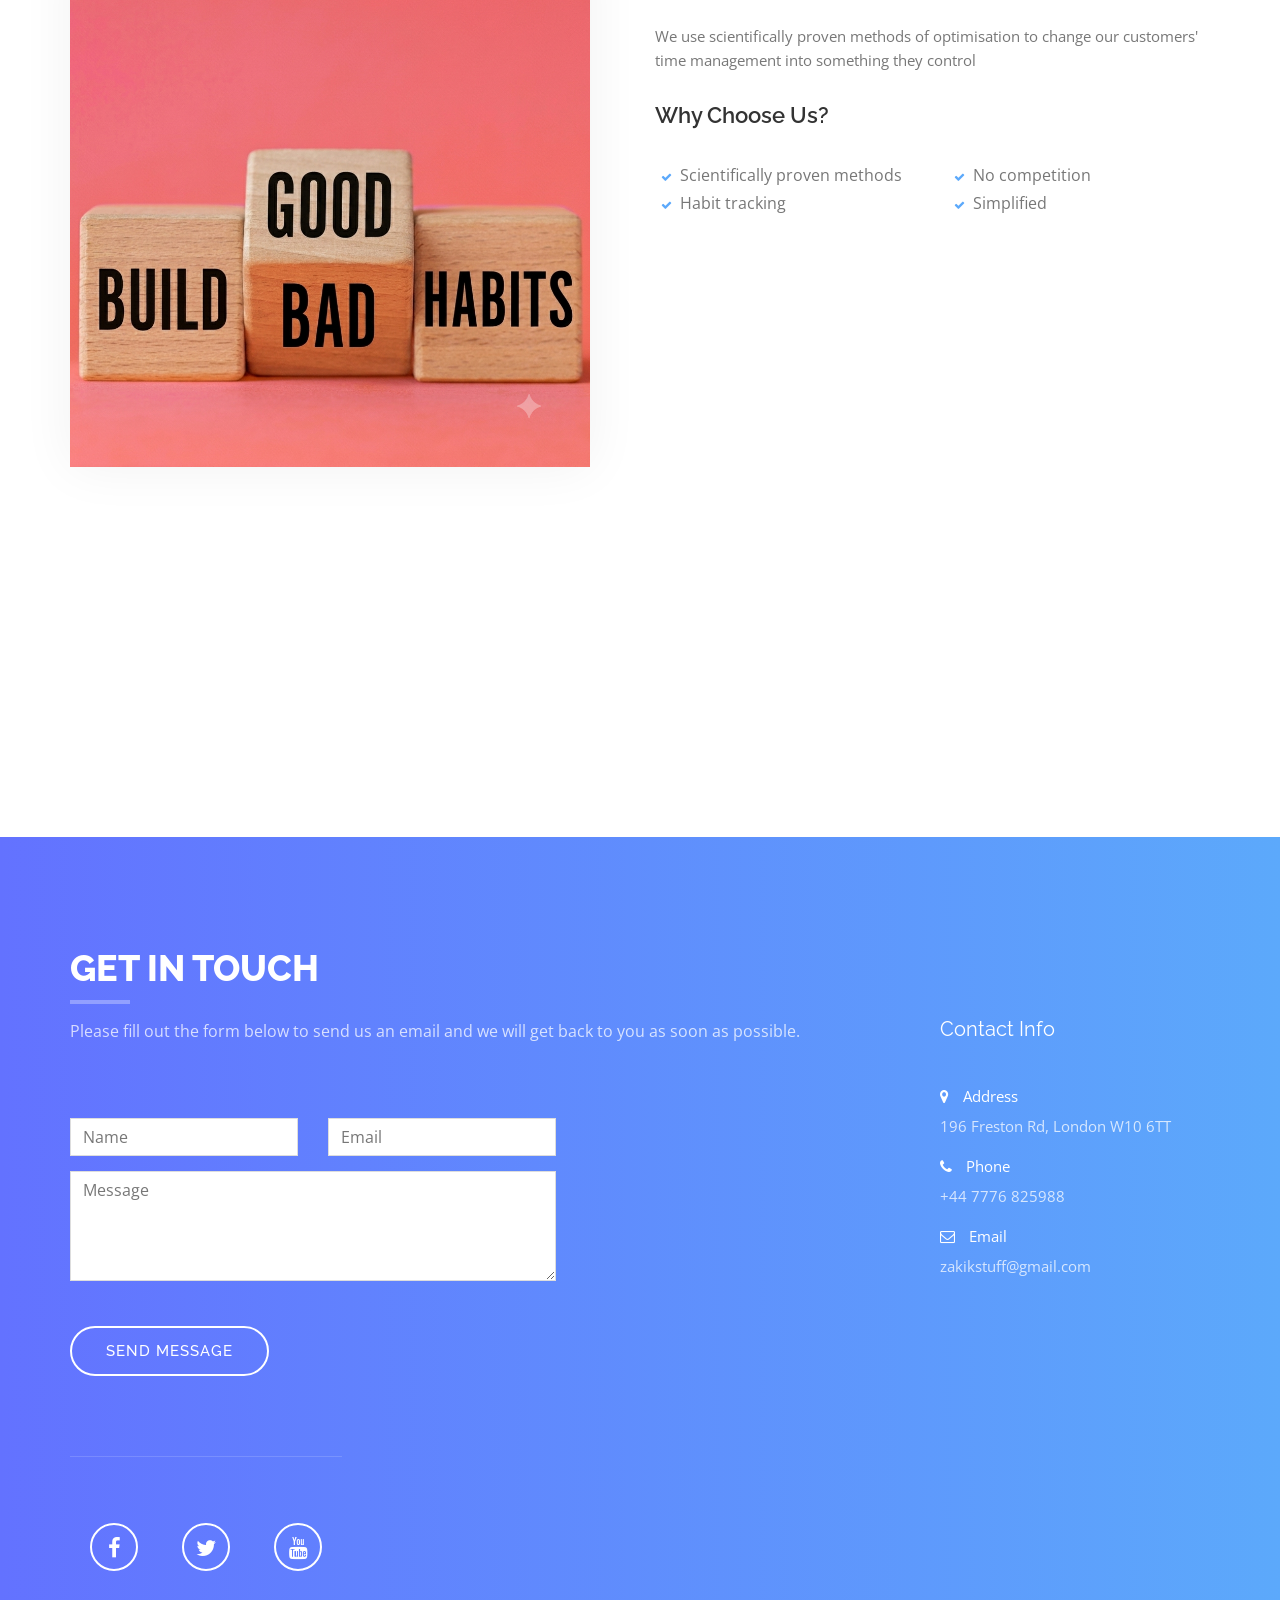
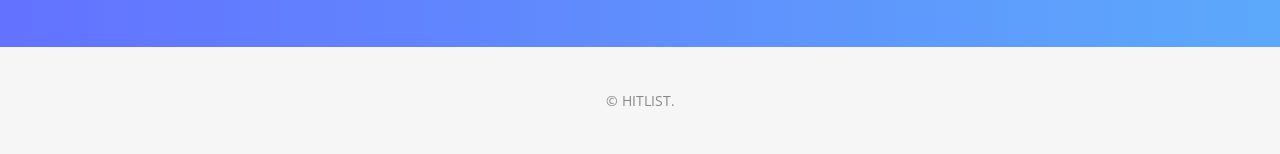
==== commit 7e110e05: "fixed bugs - tasks not saving, no sorting" ====
--- a/index.html
+++ b/index.html
@@ -12,17 +12,17 @@
       rel="stylesheet"
     />
     <link rel="stylesheet" href="styles.css" />
-    <title>To Do List</title>
+    <title>HITLIST</title>
     <meta
       name="description"
-      content="Website for To Do List"
+      content="Website for HITLIST"
     />
   </head>
   <body id="page-top">
     <nav id="menu" class="site-nav">
       <div class="container nav-inner">
         <a class="nav-brand page-scroll" href="#page-top">
-          To Do List
+          HITLIST
         </a>
         <button
           type="button"
@@ -51,9 +51,9 @@
           <div class="container">
             <div class="row">
               <div class="col-8 col-center intro-text">
-                <h1><span>To Do List</span></h1>
+                <h1><span>HITLIST</span></h1>
                 <p>
-                  To Do List, with a twist, and tips from scientifically proven methods to help get things done.
+                  A hitlist of tasks, with tips and twists from scientifically proven methods to help get things done.
                 </p>
                 <a href="TODOLIST.html" class="btn btn-custom btn-lg page-scroll">
                   Try it out
@@ -235,7 +235,7 @@
       <div id="footer">
         <div class="container text-center">
           <p>
-            &copy; To Do List.
+            &copy; HITLIST.
           </p>
         </div>
       </div>
